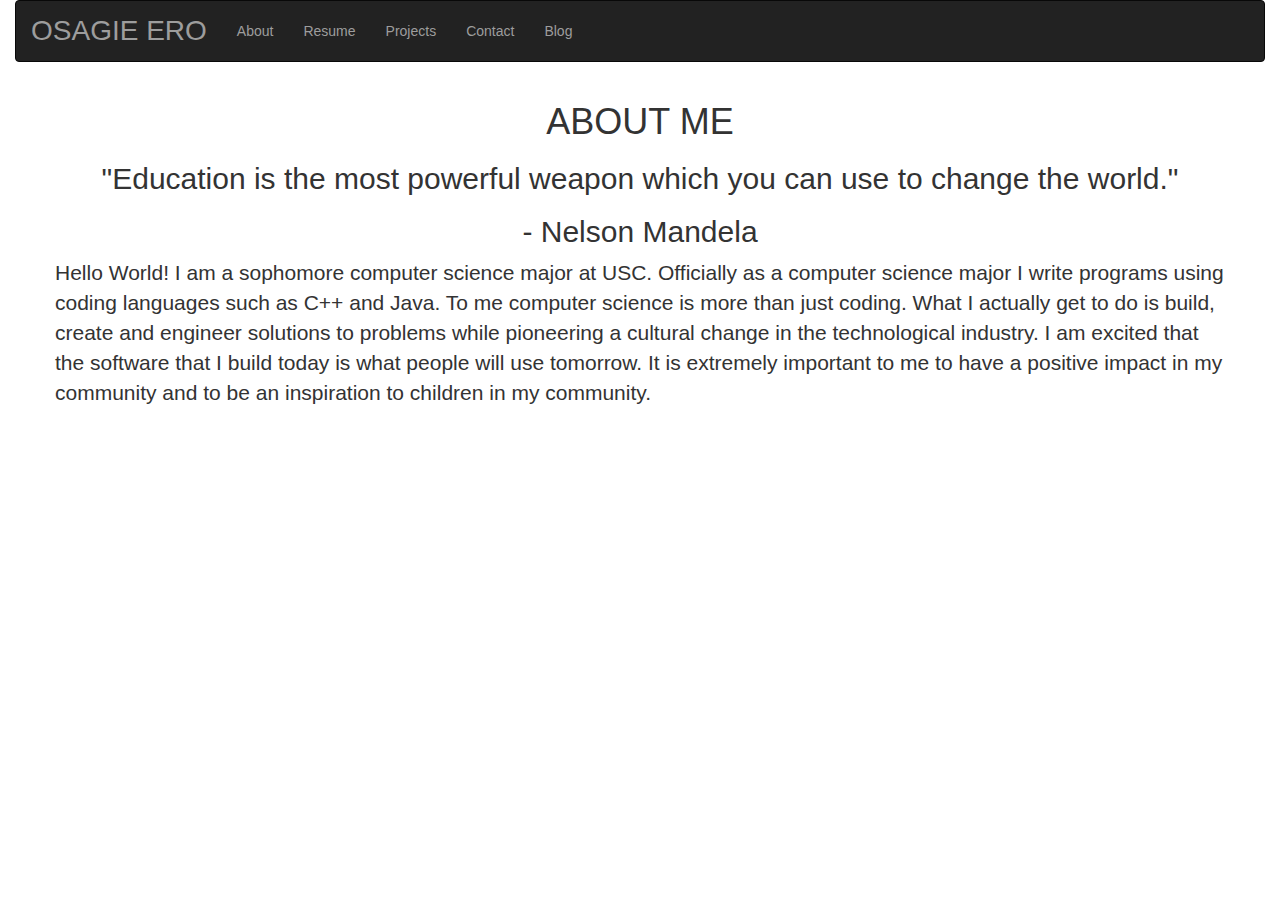
==== root/index.html @ d1dd5d27 "Another Step Closer" ====
<!DOCTYPE html>
<html>
<html lang="en-US">
    <head>
        <meta charset="utf-8">
        <meta http-equiv="X-UA-Compatible" content="IE=edge">
        <meta name="viewport" content="width=device-width, initial-scale=1">
        <title>Osagie's Page</title>
        <link rel="stylesheet" href="css/bootstrap.min.css">
        <link rel="stylesheet" href="css/main.css">
        <script src="js/bootstrap.min.js"></script>
        <script src="https://ajax.googleapis.com/ajax/libs/jquery/1.11.3/jquery.min.js"></script>
    </head>

    <body>
        <div class = "container-fluid">
                        <nav class="navbar navbar-inverse" role="navigation">
              <div class="container-fluid">

                <!-- Brand and toggle get grouped for better mobile display -->
                <div class="navbar-header">
                  <button type="button" class="navbar-toggle collapsed" data-toggle="collapse" data-target="#bs-example-navbar-collapse-1" aria-expanded="false">
                    <span class="sr-only">Toggle navigation</span>
                    <span class="icon-bar"></span>
                    <span class="icon-bar"></span>
                    <span class="icon-bar"></span>
                  </button>
                  <a class="navbar-brand text-uppercase myName" href="#">Osagie Ero</a>
                </div>

                <!-- Collect the nav links, forms, and other content for toggling -->
                <div class="collapse navbar-collapse " id="bs-example-navbar-collapse-1">
                  <ul class="nav navbar-nav ">
                    <li ><a href="#">About <span class="sr-only">(current)</span></a></li>
                    <li ><a href="#">Resume<span class="sr-only">(current)</span></a></li>
                    <li><a href="#">Projects</a></li>
                    <li><a href="#">Contact</a></li>
                    <li><a href="#">Blog</a></li>
                  </ul>

                </div><!-- /.navbar-collapse -->
              </div><!-- /.container-fluid -->
            </nav>
        </div><!--End of the parent container-fluid-->

        <div class ="container">
            <div class="row">
                <h1 class ="text-uppercase">About Me</h1>
                <h2> "Education is the most powerful weapon which you can use to change the world."</h2>
                <h2>- Nelson Mandela</h2>

                <p>
                    Hello World! I am a sophomore computer science major at USC. Officially as a computer science major I write programs using coding languages such as C++ and Java. To me computer science is more than just coding. What I actually get to do is build, create and engineer solutions to problems while pioneering a cultural change in the technological industry. I am excited that the software that I build today is what people will use tomorrow. It is extremely important to me to have a positive impact in my community and to be an inspiration to children in my community.
                </p>
            </div>
        </div>

    </body>
</html>
---- root/css/main.css ----
* {
    -webkit-box-sizing: border-box;
    -moz-box-sizing: border-box;
    -ms-box-sizing: border-box;
    box-sizing: border-box;
}

.navbar-nav li a {
    line-height: 60px;
    height: 60px;
    padding-top: 0;
}

.myName {
    line-height: 60px;
    padding-top: 0;
    /*use em instead of px because it allows zoom to work on browsers*/
    font-size: 2em;
    font-color: white;
}

h1{
    text-align: center;
}

h2{
    text-align: center;
}

p{
    /*text-align: center; */
    font-size: 1.5em;
}
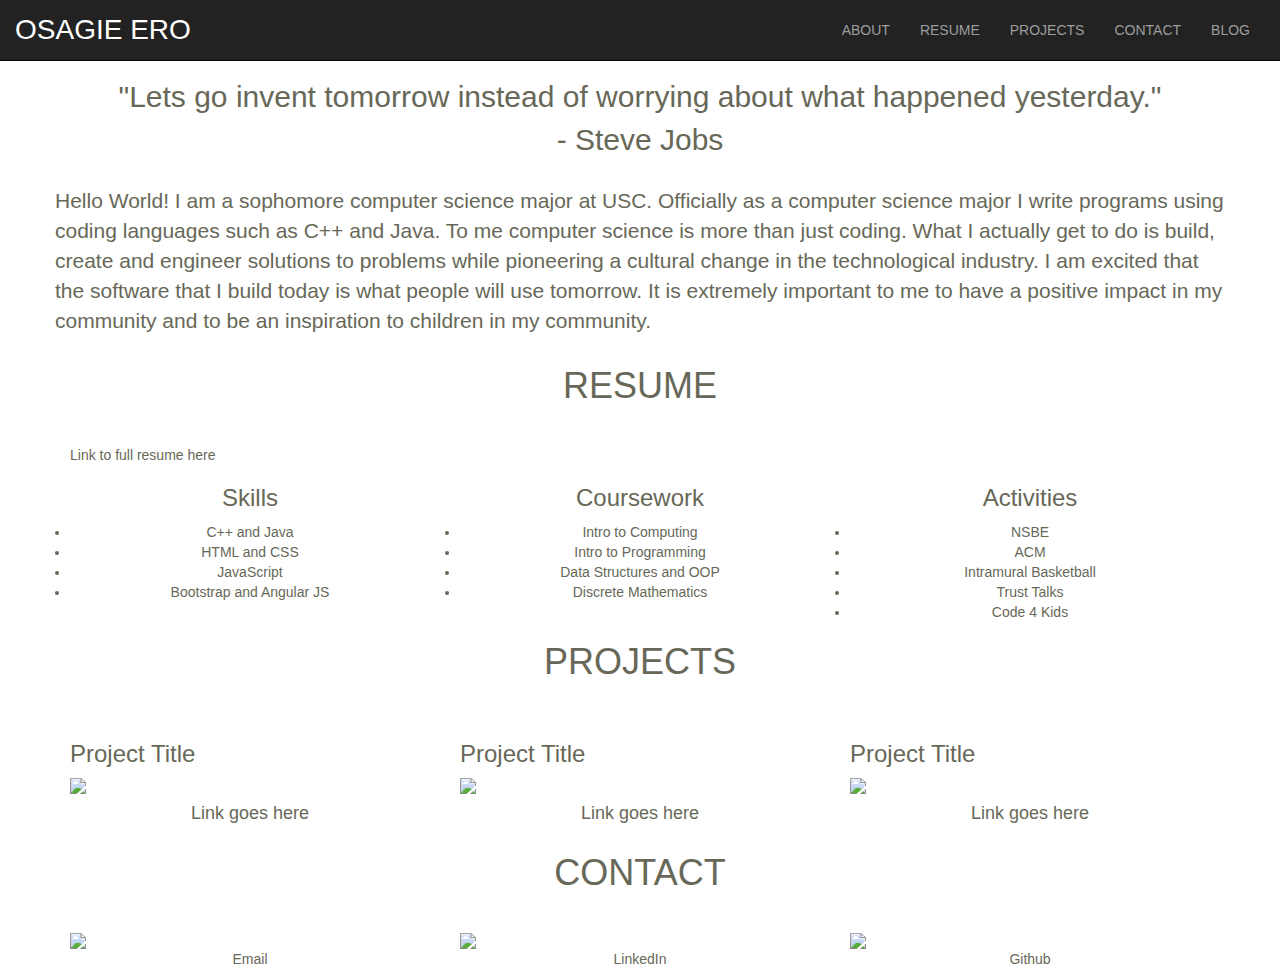
==== commit 8a195995: "Framework of Website Almost Done" ====
--- a/root/index.html
+++ b/root/index.html
@@ -14,7 +14,7 @@
 
     <body>
         <div class = "container-fluid">
-                        <nav class="navbar navbar-inverse" role="navigation">
+                        <nav class="navbar navbar-inverse navbar-fixed-top" role="navigation">
               <div class="container-fluid">
 
                 <!-- Brand and toggle get grouped for better mobile display -->
@@ -30,12 +30,12 @@
 
                 <!-- Collect the nav links, forms, and other content for toggling -->
                 <div class="collapse navbar-collapse " id="bs-example-navbar-collapse-1">
-                  <ul class="nav navbar-nav ">
-                    <li ><a href="#">About <span class="sr-only">(current)</span></a></li>
-                    <li ><a href="#">Resume<span class="sr-only">(current)</span></a></li>
-                    <li><a href="#">Projects</a></li>
-                    <li><a href="#">Contact</a></li>
-                    <li><a href="#">Blog</a></li>
+                  <ul class="nav navbar-nav pull-right">
+                    <li ><a href="#">ABOUT <span class="sr-only">(current)</span></a></li>
+                    <li ><a href="#">RESUME<span class="sr-only">(current)</span></a></li>
+                    <li><a href="#">PROJECTS</a></li>
+                    <li><a href="#">CONTACT</a></li>
+                    <li><a href="#">BLOG</a></li>
                   </ul>
 
                 </div><!-- /.navbar-collapse -->
@@ -43,17 +43,111 @@
             </nav>
         </div><!--End of the parent container-fluid-->
 
+    <div class ="container-fluid background">
         <div class ="container">
-            <div class="row">
+            <div class="row" id = "begin">
                 <h1 class ="text-uppercase">About Me</h1>
-                <h2> "Education is the most powerful weapon which you can use to change the world."</h2>
-                <h2>- Nelson Mandela</h2>
+                <h2 > "Lets go invent tomorrow instead of worrying about what happened yesterday."</h2>
+                <h2 id="nelson">- Steve Jobs</h2>
 
                 <p>
-                    Hello World! I am a sophomore computer science major at USC. Officially as a computer science major I write programs using coding languages such as C++ and Java. To me computer science is more than just coding. What I actually get to do is build, create and engineer solutions to problems while pioneering a cultural change in the technological industry. I am excited that the software that I build today is what people will use tomorrow. It is extremely important to me to have a positive impact in my community and to be an inspiration to children in my community.
+                    <span>Hello World!</span> I am a sophomore computer science major at USC. Officially as a computer science major I write programs using coding languages such as C++ and Java. To me computer science is more than just coding. What I actually get to do is build, create and engineer solutions to problems while pioneering a cultural change in the technological industry. I am excited that the software that I build today is what people will use tomorrow. It is extremely important to me to have a positive impact in my community and to be an inspiration to children in my community.
                 </p>
             </div>
         </div>
+    </div>
+
+    <div class="containter-fluid background1">
+        <div class="container">
+            <h1 class="text-uppercase websiteTitle">Resume</h1>
+            <div class = "row">
+                <div class = "col-md-12">
+                    Link to full resume here
+                </div>
+            </div>
+            <div class ="row">
+                <div class="col-md-4">
+                    <h3 class ="text-center">Skills</h3>
+                    <u1 class = "text-center">
+                        <li>C++ and Java</li>
+                        <li>HTML and CSS</li>
+                        <li>JavaScript</li>
+                        <li>Bootstrap and Angular JS</li>
+                    </u1>
+
+                </div>
+                <div class="col-md-4">
+                    <h3 class ="text-center">Coursework</h3>
+                     <u1 class = "text-center">
+                        <li>Intro to Computing</li>
+                        <li>Intro to Programming</li>
+                        <li>Data Structures and OOP </li>
+                        <li>Discrete Mathematics</li>
+                    </u1>
+                </div>
+                <div class="col-md-4">
+                    <h3 class ="text-center">Activities</h3>
+                    <u1 class = "text-center">
+                        <li>NSBE </li>
+                        <li>ACM</li>
+                        <li>Intramural Basketball</li>
+                        <li>Trust Talks</li>
+                        <li>Code 4 Kids</li>
+                    </u1>
+                </div>
+            </div>
+
+        </div>
+
+    </div>
+
+
+    <div class ="container-fluid background2">
+        <div class = "container">
+            <h1 class="text-uppercase websiteTitle">Projects</h1>
+            <div class="row" id = "projectPictures">
+
+                <div class="col-md-4 dividers">
+                    <h3>Project Title</h3>
+                    <img class="img-responsive" src="http://placehold.it/350x200">
+                    <h4 class = "text-center">Link goes here</h4>
+                </div>
+
+                <div class="col-md-4 dividers">
+                    <h3>Project Title</h3>
+                    <img class="img-responsive" src="http://placehold.it/350x200">
+                <h4 class = "text-center">Link goes here</h4>
+                </div>
+
+                <div class="col-md-4 dividers">
+                    <h3>Project Title</h3>
+                    <img class="img-responsive" src="http://placehold.it/350x200">
+                    <h4 class = "text-center">Link goes here</h4>
+                </div>
+        </div>
+    </div>
+</div>
+
+
+    <div class ="container-fluid background1">
+        <div class="container">
+            <h1 class="text-uppercase websiteTitle">Contact</h1>
+            <div class="row projectPictures text-center">
+                <div class="col-md-4">
+                    <img class="img-responsive" src="images/mail.png">
+                    Email
+                </div>
+                <div class="col-md-4">
+                    <img class="img-responsive" src="images/LinkedIn.png">
+                    LinkedIn
+                </div>
+                <div class="col-md-4">
+                    <img class="img-responsive" src="images/Github.png">
+                    Github
+                </div>
+            </div>
+        </div>
+    </div>
 
     </body>
 </html>--- a/root/css/main.css
+++ b/root/css/main.css
@@ -3,6 +3,12 @@
     -moz-box-sizing: border-box;
     -ms-box-sizing: border-box;
     box-sizing: border-box;
+}
+
+body {
+    font-family: 'Lato', sans-serif;
+    color: #676858;
+    font-weight: 300;
 }
 
 .navbar-nav li a {
@@ -16,19 +22,42 @@
     padding-top: 0;
     /*use em instead of px because it allows zoom to work on browsers*/
     font-size: 2em;
-    font-color: white;
+    color: white;
 }
 
 h1{
     text-align: center;
+
 }
 
 h2{
     text-align: center;
 }
 
+#nelson{
+    margin-top: 0px;
+    margin-bottom: 30px;
+}
+
+.websiteTitle{
+    margin-bottom: 40px;
+}
+
+#projectPictures{
+    margin bottom: 20px;
+}
+
+/*.background{
+    background-color: gray;
+}*/
+
+#begin{
+    /*background-color: #606060;*/
+
+}
 p{
     /*text-align: center; */
     font-size: 1.5em;
+    font-color:white;
 }
 
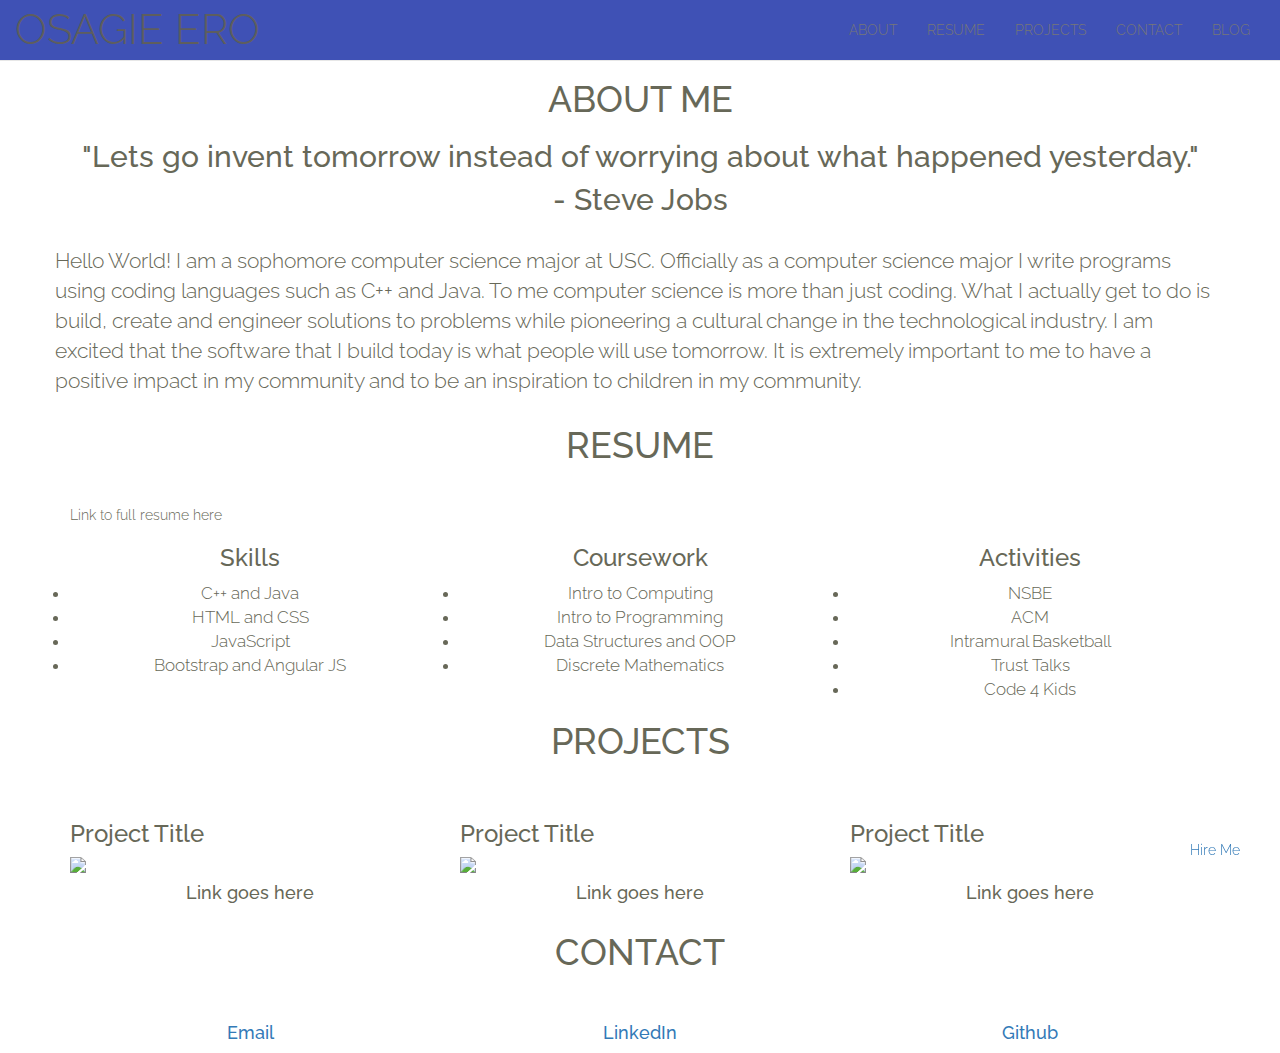
==== commit 934a3bf9: "So I won't mess up" ====
--- a/root/index.html
+++ b/root/index.html
@@ -7,14 +7,29 @@
         <meta name="viewport" content="width=device-width, initial-scale=1">
         <title>Osagie's Page</title>
         <link rel="stylesheet" href="css/bootstrap.min.css">
+        <link rel="stylesheet" href="https://fonts.googleapis.com/icon?family=Material+Icons">
+        <link rel="stylesheet" href="https://code.getmdl.io/1.1.3/material.indigo-pink.min.css">
         <link rel="stylesheet" href="css/main.css">
-        <script src="js/bootstrap.min.js"></script>
-        <script src="https://ajax.googleapis.com/ajax/libs/jquery/1.11.3/jquery.min.js"></script>
+        <link href='https://fonts.googleapis.com/css?family=Raleway' rel='stylesheet' type='text/css'>
+        <script src="https://use.fontawesome.com/d5f3a92682.js"></script>
+
+        <!-- Code for fixed hire me button -->
+        <style>
+        #view-source {
+          position: fixed;
+          display: block;
+          right: 0;
+          bottom: 0;
+          margin-right: 40px;
+          margin-bottom: 40px;
+          z-index: 900;
+        }
+    </style>
     </head>
 
     <body>
-        <div class = "container-fluid">
-                        <nav class="navbar navbar-inverse navbar-fixed-top" role="navigation">
+        <div class = "container-fluid navbarPadding">
+                        <nav class="navbar navbar-default navbar-fixed-top" role="navigation">
               <div class="container-fluid">
 
                 <!-- Brand and toggle get grouped for better mobile display -->
@@ -29,10 +44,10 @@
                 </div>
 
                 <!-- Collect the nav links, forms, and other content for toggling -->
-                <div class="collapse navbar-collapse " id="bs-example-navbar-collapse-1">
+                <div class="collapse navbar-collapse navbarColor" id="bs-example-navbar-collapse-1">
                   <ul class="nav navbar-nav pull-right">
-                    <li ><a href="#">ABOUT <span class="sr-only">(current)</span></a></li>
-                    <li ><a href="#">RESUME<span class="sr-only">(current)</span></a></li>
+                    <li ><a href="#" class="navbarColor">ABOUT <span class="sr-only">(current)</span></a></li>
+                    <li ><a href="#">RESUME</a></li>
                     <li><a href="#">PROJECTS</a></li>
                     <li><a href="#">CONTACT</a></li>
                     <li><a href="#">BLOG</a></li>
@@ -65,10 +80,13 @@
                     Link to full resume here
                 </div>
             </div>
-            <div class ="row">
-                <div class="col-md-4">
+            <div class ="row text-center">
+                <div class="col-md-4">
+                    <div class="row fontIcon">
+                        <i class="fa fa-code fontIcon" aria-hidden="true"></i>
+                    </div>
                     <h3 class ="text-center">Skills</h3>
-                    <u1 class = "text-center">
+                    <u1 class = "text-center list">
                         <li>C++ and Java</li>
                         <li>HTML and CSS</li>
                         <li>JavaScript</li>
@@ -77,8 +95,11 @@
 
                 </div>
                 <div class="col-md-4">
+                <div class = "row fontIcon">
+                    <i class="fa fa-book fontIcon" aria-hidden="true"></i>
+                </div>
                     <h3 class ="text-center">Coursework</h3>
-                     <u1 class = "text-center">
+                     <u1 class = "text-center list">
                         <li>Intro to Computing</li>
                         <li>Intro to Programming</li>
                         <li>Data Structures and OOP </li>
@@ -86,8 +107,11 @@
                     </u1>
                 </div>
                 <div class="col-md-4">
+                    <div class = "row fontIcon">
+                    <i class="fa fa-dribbble " aria-hidden="true"></i>
+                </div>
                     <h3 class ="text-center">Activities</h3>
-                    <u1 class = "text-center">
+                    <u1 class = "text-center list">
                         <li>NSBE </li>
                         <li>ACM</li>
                         <li>Intramural Basketball</li>
@@ -109,23 +133,83 @@
 
                 <div class="col-md-4 dividers">
                     <h3>Project Title</h3>
-                    <img class="img-responsive" src="http://placehold.it/350x200">
+                    <img class="img-responsive" src="http://placehold.it/350x200" data-toggle="modal" data-target="#project1">
                     <h4 class = "text-center">Link goes here</h4>
                 </div>
 
                 <div class="col-md-4 dividers">
                     <h3>Project Title</h3>
-                    <img class="img-responsive" src="http://placehold.it/350x200">
+                    <img class="img-responsive" src="http://placehold.it/350x200" data-toggle="modal" data-target="#project2">
                 <h4 class = "text-center">Link goes here</h4>
                 </div>
 
                 <div class="col-md-4 dividers">
                     <h3>Project Title</h3>
-                    <img class="img-responsive" src="http://placehold.it/350x200">
+                    <img class="img-responsive" src="http://placehold.it/350x200" data-toggle="modal" data-target="#project3">
                     <h4 class = "text-center">Link goes here</h4>
                 </div>
-        </div>
-    </div>
+
+        <!-- Modal -->
+    <div class="modal fade" id="project1" tabindex="-1" role="dialog" aria-labelledby="myModalLabel" aria-hidden="true">
+      <div class="modal-dialog">
+        <div class="modal-content">
+          <div class="modal-header">
+            <h4 class="modal-title" id="myModalLabel">Favorite App Page</h4>
+          </div>
+          <div class="modal-body">
+            <img class="img-responsive" src="images/Github.png">
+            This was my first project in this class. I learned a lot about HTML and CSS.
+          </div>
+          <div class="modal-footer">
+            <button type="button" class="btn btn-default" data-dismiss="modal">Close</button>
+          </div>
+        </div>
+      </div>
+    </div>
+    </div>
+
+    <!-- Modal -->
+    <div class="modal fade" id="project2" tabindex="-1" role="dialog" aria-labelledby="myModalLabel" aria-hidden="true">
+      <div class="modal-dialog">
+        <div class="modal-content">
+          <div class="modal-header">
+            <h4 class="modal-title" id="myModalLabel">Favorite App Page</h4>
+          </div>
+          <div class="modal-body">
+            <img class="img-responsive" src="images/Github.png">
+            This was my first project in this class. I learned a lot about HTML and CSS. This is a summary of project 2.
+          </div>
+          <div class="modal-footer">
+            <button type="button" class="btn btn-default" data-dismiss="modal">Close</button>
+          </div>
+        </div>
+      </div>
+    </div>
+
+    <!-- Modal -->
+    <div class="modal fade" id="project3" tabindex="-1" role="dialog" aria-labelledby="myModalLabel" aria-hidden="true">
+      <div class="modal-dialog">
+        <div class="modal-content">
+          <div class="modal-header">
+            <h4 class="modal-title" id="myModalLabel">Favorite App Page</h4>
+          </div>
+          <div class="modal-body">
+            <img class="img-responsive" src="images/Github.png">
+            This was my first project in this class. I learned a lot about HTML and CSS. This is a summary of project 3.
+          </div>
+          <div class="modal-footer">
+            <button type="button" class="btn btn-default" data-dismiss="modal">Close</button>
+          </div>
+        </div>
+      </div>
+    </div>
+
+
+
+        </div>
+
+
+
 </div>
 
 
@@ -134,20 +218,51 @@
             <h1 class="text-uppercase websiteTitle">Contact</h1>
             <div class="row projectPictures text-center">
                 <div class="col-md-4">
-                    <img class="img-responsive" src="images/mail.png">
-                    Email
-                </div>
-                <div class="col-md-4">
-                    <img class="img-responsive" src="images/LinkedIn.png">
-                    LinkedIn
-                </div>
-                <div class="col-md-4">
-                    <img class="img-responsive" src="images/Github.png">
-                    Github
-                </div>
-            </div>
-        </div>
-    </div>
+                    <a href="mailto:oero@usc.edu">
+                    <i class="fa fa-envelope-o fa-5x" aria-hidden="true"></i>
+                    </a>
+                    <h4><a href="mailto:oero@usc.edu">Email</a></h4>
+                </div>
+                <div class="col-md-4">
+                    <a href ="https://www.linkedin.com/in/osagieero">
+                     <i class="fa fa-linkedin fa-5x" aria-hidden="true"></i>
+                    </a>
+                    <h4><a href="https://www.linkedin.com/in/osagieero">LinkedIn</a></h4>
+
+                </div>
+                <div class="col-md-4">
+                    <a href="https://github.com/osagero1996">
+                        <i class="fa fa-github-square fa-5x" aria-hidden="true"></i>
+                    </a>
+
+                    <h4><a href="https://github.com/osagero1996">Github</a></h4>
+                </div>
+            </div>
+        </div>
+    </div>
+
+<!-- Modal -->
+    <div class="modal fade" id="hireMe" tabindex="-1" role="dialog" aria-labelledby="myModalLabel" aria-hidden="true">
+      <div class="modal-dialog">
+        <div class="modal-content">
+          <div class="modal-header">
+            <h4 class="modal-title" id="myModalLabel">Favorite App Page</h4>
+          </div>
+          <div class="modal-body">
+            <img class="img-responsive" src="images/Github.png">
+            This was my first project in this class. I learned a lot about HTML and CSS.
+          </div>
+          <div class="modal-footer">
+            <button type="button" class="btn btn-default" data-dismiss="modal">Close</button>
+          </div>
+        </div>
+      </div>
+    </div>
+
+    <a target="_blank" id="view-source" class="mdl-button mdl-js-button mdl-button--raised mdl-js-ripple-effect mdl-color--accent mdl-color-text--accent-contrast" data-toggle="modal" data-target="#hireMe">Hire Me</a>
+    <script src="https://ajax.googleapis.com/ajax/libs/jquery/1.11.3/jquery.min.js"></script>
+    <script src="js/bootstrap.min.js"></script>
+    <script defer src="https://code.getmdl.io/1.1.3/material.min.js"></script>
 
     </body>
 </html>--- a/root/css/main.css
+++ b/root/css/main.css
@@ -6,7 +6,8 @@
 }
 
 body {
-    font-family: 'Lato', sans-serif;
+    font-family: 'Raleway', sans-serif;
+    /*font-family: 'Lato', sans-serif;*/
     color: #676858;
     font-weight: 300;
 }
@@ -21,7 +22,7 @@
     line-height: 60px;
     padding-top: 0;
     /*use em instead of px because it allows zoom to work on browsers*/
-    font-size: 2em;
+    font-size: 3em;
     color: white;
 }
 
@@ -39,6 +40,10 @@
     margin-bottom: 30px;
 }
 
+.navbarPadding{
+    margin-bottom:60px;
+}
+
 .websiteTitle{
     margin-bottom: 40px;
 }
@@ -51,13 +56,54 @@
     background-color: gray;
 }*/
 
-#begin{
-    /*background-color: #606060;*/
+img.center {
+  display: block;
+  margin-left: auto;
+  margin-right: auto;
+}
 
-}
 p{
     /*text-align: center; */
     font-size: 1.5em;
     font-color:white;
 }
 
+.list
+{
+    font-size: 1.2em;
+}
+
+.navbar-default {
+  background-color: #3F51B5;
+  background-image: none;
+  background-repeat: no-repeat;
+  font-color:white;
+ }
+
+
+.fontIcon{
+    font-size: 100px;
+    color: #FF4081;
+}
+
+.resumeTitle{
+    font-size: 2em;
+}
+
+/*.navbar-default {
+    background-color:#3F51B5;
+    color:#FFFFFF;
+    border-color: #E7E7E7;
+}*/
+
+/* Palette generated by Material Palette - materialpalette.com/indigo/pink */
+/*
+.dark-primary-color    { background: #303F9F; }
+.default-primary-color { background: #3F51B5; }
+.light-primary-color   { background: #C5CAE9; }
+.text-primary-color    { color: #FFFFFF; }
+.accent-color          { background: #FF4081; }
+.primary-text-color    { color: #212121; }
+.secondary-text-color  { color: #727272; }
+.divider-color         { border-color: #B6B6B6; }
+*/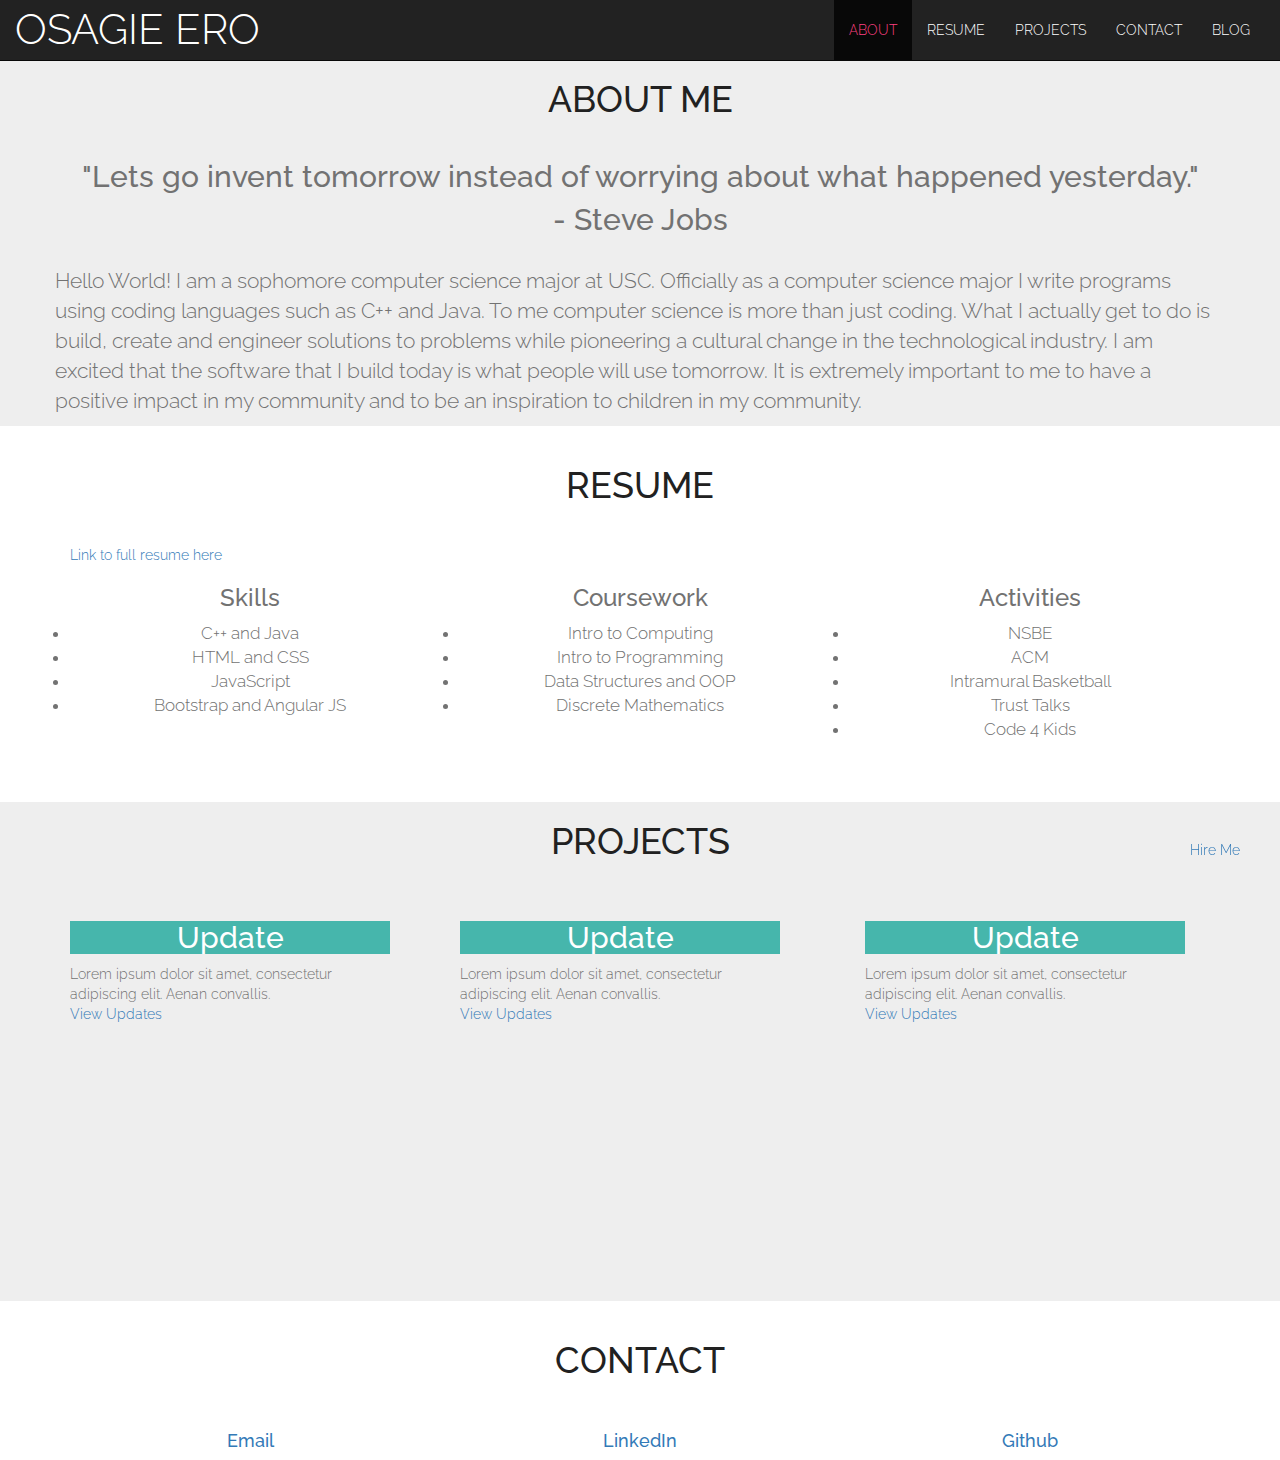
==== commit b2e8af9c: "Functionality Almost Done" ====
--- a/root/index.html
+++ b/root/index.html
@@ -27,9 +27,9 @@
     </style>
     </head>
 
-    <body>
+    <body data-spy="scroll" data-target=".navbar" data-offset="50">
         <div class = "container-fluid navbarPadding">
-                        <nav class="navbar navbar-default navbar-fixed-top" role="navigation">
+                        <nav class="navbar navbar-inverse navbar-fixed-top" role="navigation">
               <div class="container-fluid">
 
                 <!-- Brand and toggle get grouped for better mobile display -->
@@ -46,10 +46,10 @@
                 <!-- Collect the nav links, forms, and other content for toggling -->
                 <div class="collapse navbar-collapse navbarColor" id="bs-example-navbar-collapse-1">
                   <ul class="nav navbar-nav pull-right">
-                    <li ><a href="#" class="navbarColor">ABOUT <span class="sr-only">(current)</span></a></li>
-                    <li ><a href="#">RESUME</a></li>
-                    <li><a href="#">PROJECTS</a></li>
-                    <li><a href="#">CONTACT</a></li>
+                    <li ><a href="#about" class="navbarColor">ABOUT <span class="sr-only">(current)</span></a></li>
+                    <li ><a href="#resume">RESUME</a></li>
+                    <li><a href="#project">PROJECTS</a></li>
+                    <li><a href="#contact">CONTACT</a></li>
                     <li><a href="#">BLOG</a></li>
                   </ul>
 
@@ -58,10 +58,14 @@
             </nav>
         </div><!--End of the parent container-fluid-->
 
+
+
     <div class ="container-fluid background">
         <div class ="container">
+            <section>
             <div class="row" id = "begin">
-                <h1 class ="text-uppercase">About Me</h1>
+                <a class ="anchor" id="about"></a>
+                <h1 class ="text-uppercase websiteTitle">About Me</h1>
                 <h2 > "Lets go invent tomorrow instead of worrying about what happened yesterday."</h2>
                 <h2 id="nelson">- Steve Jobs</h2>
 
@@ -69,15 +73,17 @@
                     <span>Hello World!</span> I am a sophomore computer science major at USC. Officially as a computer science major I write programs using coding languages such as C++ and Java. To me computer science is more than just coding. What I actually get to do is build, create and engineer solutions to problems while pioneering a cultural change in the technological industry. I am excited that the software that I build today is what people will use tomorrow. It is extremely important to me to have a positive impact in my community and to be an inspiration to children in my community.
                 </p>
             </div>
-        </div>
-    </div>
-
-    <div class="containter-fluid background1">
-        <div class="container">
-            <h1 class="text-uppercase websiteTitle">Resume</h1>
+            </section>
+        </div>
+    </div>
+
+    <div class="containter-fluid background1"  >
+        <div class="container space" >
+            <a class="anchor" id ="resume"></a>
+            <h1 class="text-uppercase websiteTitle target" >Resume</h1>
             <div class = "row">
                 <div class = "col-md-12">
-                    Link to full resume here
+                     <a href= "Resume.pdf" target="_blank">Link to full resume here </a>
                 </div>
             </div>
             <div class ="row text-center">
@@ -126,28 +132,78 @@
     </div>
 
 
-    <div class ="container-fluid background2">
-        <div class = "container">
+    <div class ="container-fluid background" >
+        <div class = "container space">
+            <a class="anchor" id ="project"></a>
             <h1 class="text-uppercase websiteTitle">Projects</h1>
             <div class="row" id = "projectPictures">
 
                 <div class="col-md-4 dividers">
-                    <h3>Project Title</h3>
-                    <img class="img-responsive" src="http://placehold.it/350x200" data-toggle="modal" data-target="#project1">
-                    <h4 class = "text-center">Link goes here</h4>
-                </div>
+
+                    <!-- Code for the Square card -->
+                <style>
+                .demo-card-square.mdl-card {
+                  width: 320px;
+                  height: 320px;
+                }
+                .demo-card-square > .mdl-card__title {
+                  color: #fff;
+                  background:
+                    url('../assets/demos/dog.png') bottom right 15% no-repeat #46B6AC;
+                }
+                </style>
+
+                <div class="demo-card-square mdl-card mdl-shadow--2dp">
+                  <div class="mdl-card__title mdl-card--expand">
+                    <h2 class="mdl-card__title-text">Update</h2>
+                  </div>
+                  <div class="mdl-card__supporting-text">
+                    Lorem ipsum dolor sit amet, consectetur adipiscing elit.
+                    Aenan convallis.
+                  </div>
+                  <div class="mdl-card__actions mdl-card--border">
+                    <a class="mdl-button mdl-button--colored mdl-js-button mdl-js-ripple-effect" data-toggle="modal" data-target="#project1">
+                      View Updates
+                    </a>
+                  </div>
+              </div>
+            </div>
 
                 <div class="col-md-4 dividers">
-                    <h3>Project Title</h3>
-                    <img class="img-responsive" src="http://placehold.it/350x200" data-toggle="modal" data-target="#project2">
-                <h4 class = "text-center">Link goes here</h4>
+                    <div class="demo-card-square mdl-card mdl-shadow--2dp">
+                  <div class="mdl-card__title mdl-card--expand">
+                    <h2 class="mdl-card__title-text">Update</h2>
+                  </div>
+                  <div class="mdl-card__supporting-text">
+                    Lorem ipsum dolor sit amet, consectetur adipiscing elit.
+                    Aenan convallis.
+                  </div>
+                  <div class="mdl-card__actions mdl-card--border">
+                    <a class="mdl-button mdl-button--colored mdl-js-button mdl-js-ripple-effect" data-toggle="modal" data-target="#project2">
+                      View Updates
+                    </a>
+                  </div>
+                </div>
                 </div>
 
                 <div class="col-md-4 dividers">
-                    <h3>Project Title</h3>
-                    <img class="img-responsive" src="http://placehold.it/350x200" data-toggle="modal" data-target="#project3">
-                    <h4 class = "text-center">Link goes here</h4>
-                </div>
+                    <div class="col-md-4 dividers">
+                    <div class="demo-card-square mdl-card mdl-shadow--2dp">
+                  <div class="mdl-card__title mdl-card--expand">
+                    <h2 class="mdl-card__title-text">Update</h2>
+                  </div>
+                  <div class="mdl-card__supporting-text">
+                    Lorem ipsum dolor sit amet, consectetur adipiscing elit.
+                    Aenan convallis.
+                  </div>
+                  <div class="mdl-card__actions mdl-card--border">
+                    <a class="mdl-button mdl-button--colored mdl-js-button mdl-js-ripple-effect" data-toggle="modal" data-target="#project2">
+                      View Updates
+                    </a>
+                  </div>
+                </div>
+                </div>
+            </div>
 
         <!-- Modal -->
     <div class="modal fade" id="project1" tabindex="-1" role="dialog" aria-labelledby="myModalLabel" aria-hidden="true">
@@ -215,6 +271,7 @@
 
     <div class ="container-fluid background1">
         <div class="container">
+            <a class ="anchor" id="contact"></a>
             <h1 class="text-uppercase websiteTitle">Contact</h1>
             <div class="row projectPictures text-center">
                 <div class="col-md-4">
@@ -241,7 +298,7 @@
         </div>
     </div>
 
-<!-- Modal -->
+<!-- Modal for Hire Me Button -->
     <div class="modal fade" id="hireMe" tabindex="-1" role="dialog" aria-labelledby="myModalLabel" aria-hidden="true">
       <div class="modal-dialog">
         <div class="modal-content">
@@ -259,6 +316,12 @@
       </div>
     </div>
 
+        <script>
+        //     var offset = $('h1.resume:target').offset();
+        //     var scrollto = offset.top - 60; // minus fixed header height
+        //     $('html, body').animate({scrollTop:scrollto}, 0);
+        // </script>
+
     <a target="_blank" id="view-source" class="mdl-button mdl-js-button mdl-button--raised mdl-js-ripple-effect mdl-color--accent mdl-color-text--accent-contrast" data-toggle="modal" data-target="#hireMe">Hire Me</a>
     <script src="https://ajax.googleapis.com/ajax/libs/jquery/1.11.3/jquery.min.js"></script>
     <script src="js/bootstrap.min.js"></script>
--- a/root/css/main.css
+++ b/root/css/main.css
@@ -8,7 +8,7 @@
 body {
     font-family: 'Raleway', sans-serif;
     /*font-family: 'Lato', sans-serif;*/
-    color: #676858;
+    color: #727272;
     font-weight: 300;
 }
 
@@ -46,20 +46,34 @@
 
 .websiteTitle{
     margin-bottom: 40px;
+    color:#212121;
+    font-family: 'Raleway', sans-serif;
 }
 
 #projectPictures{
     margin bottom: 20px;
 }
 
-/*.background{
-    background-color: gray;
-}*/
+.background{
+    background-color: #EEEEEE;
+    margin-bottom: 20px;
+}
+
+.space{
+    margin-bottom: 60px;
+}
 
 img.center {
   display: block;
   margin-left: auto;
   margin-right: auto;
+}
+
+/*h1{ position:relative; }
+h1 span{ position:absolute; top:-100px;}*/
+
+.navbar-nav>.active>a, .navbar-nav>.active>a:hover, .navbar-nav>.active>a:focus {
+  color:#FF4081 !important;
 }
 
 p{
@@ -73,28 +87,40 @@
     font-size: 1.2em;
 }
 
-.navbar-default {
-  background-color: #3F51B5;
-  background-image: none;
-  background-repeat: no-repeat;
-  font-color:white;
- }
+.navbar .nav > li > a:hover{
+    color:#FF4081 !important ;
+}
 
+
+.navbar .nav > li > a {
+    color: white;
+
+}
+
+.navbar .navbar-header > a {
+    color:white;
+}
 
 .fontIcon{
     font-size: 100px;
-    color: #FF4081;
+    color:#3F51B5 ;
+}
+
+a.anchor {
+    display: block;
+    position: relative;
+    top: -100px;
+    visibility: hidden;
 }
 
 .resumeTitle{
     font-size: 2em;
 }
 
-/*.navbar-default {
+.navbar-default {
     background-color:#3F51B5;
-    color:#FFFFFF;
     border-color: #E7E7E7;
-}*/
+}
 
 /* Palette generated by Material Palette - materialpalette.com/indigo/pink */
 /*
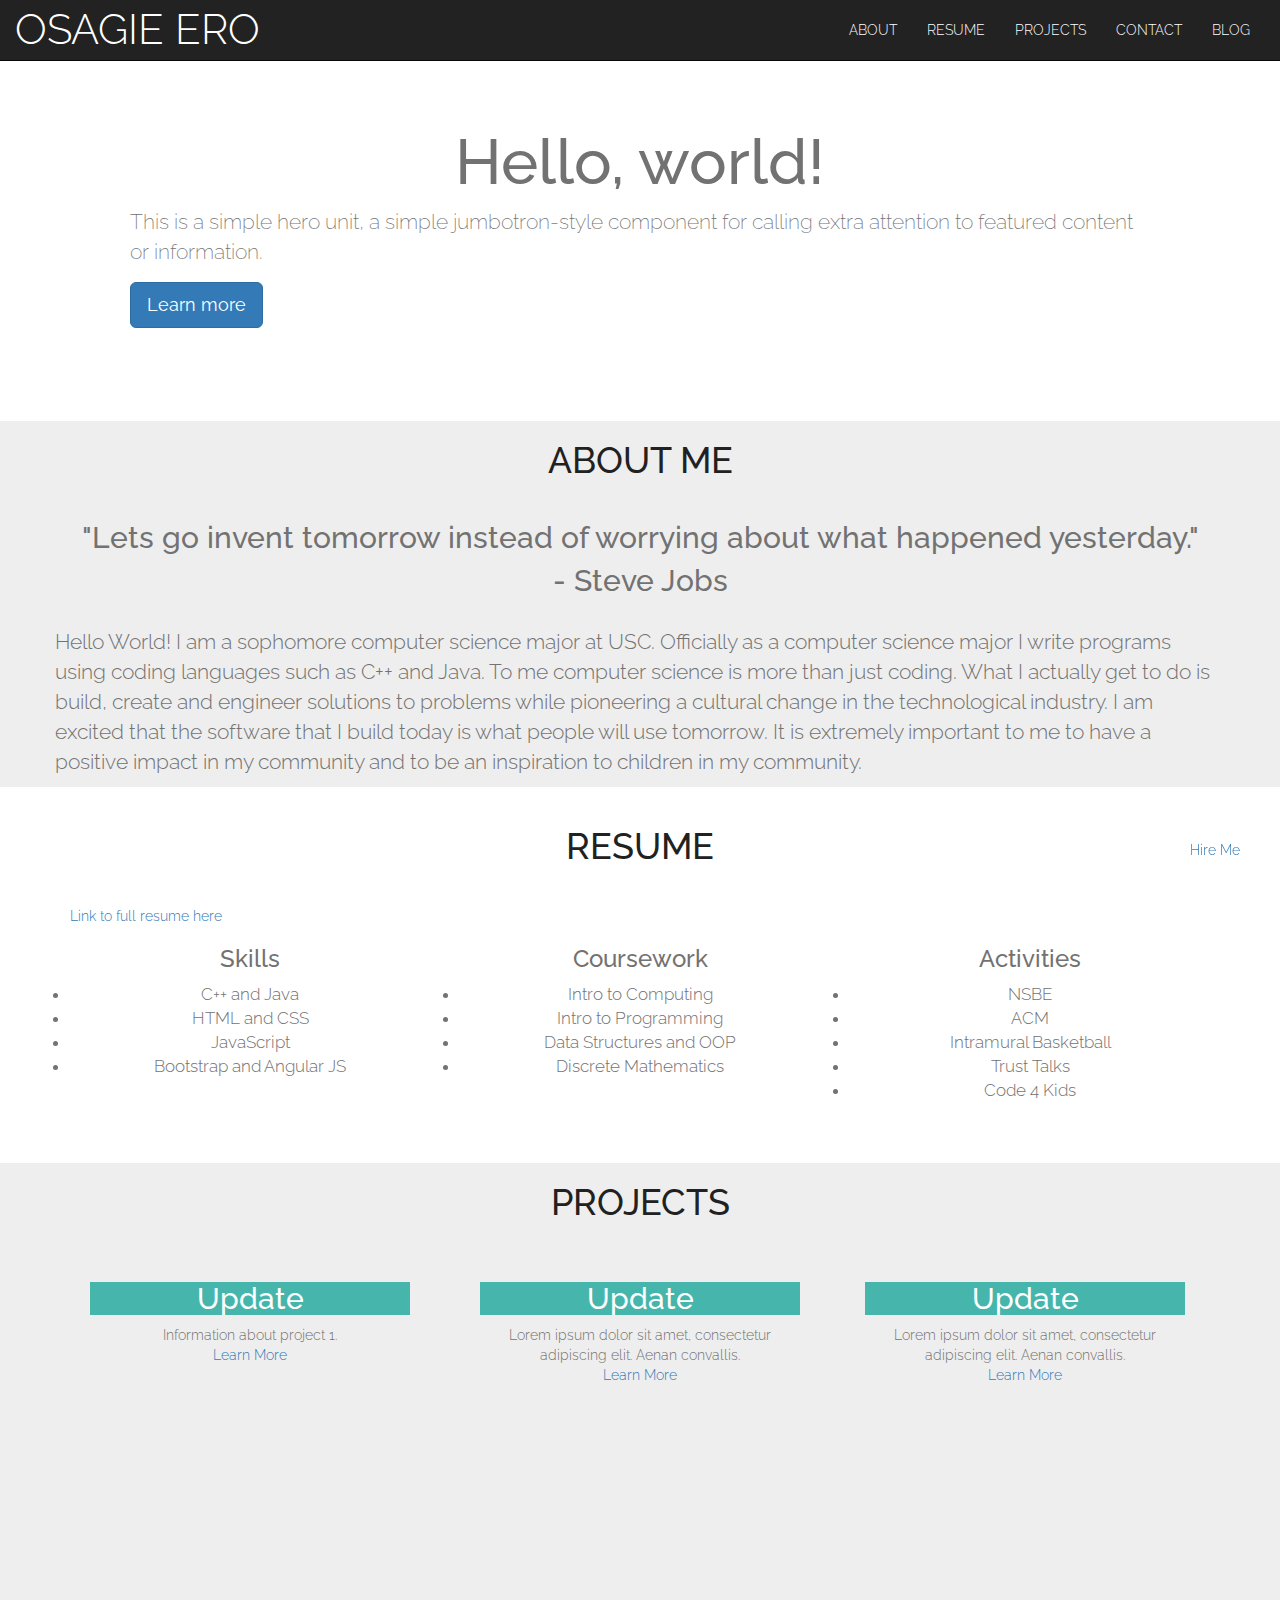
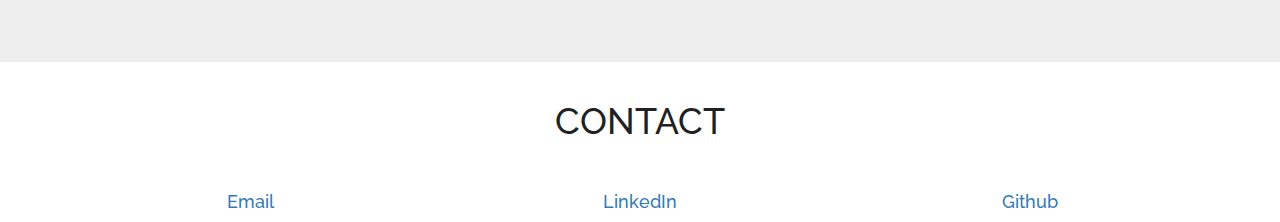
==== commit 55e93dd2: "Almost There" ====
--- a/root/index.html
+++ b/root/index.html
@@ -5,6 +5,7 @@
         <meta charset="utf-8">
         <meta http-equiv="X-UA-Compatible" content="IE=edge">
         <meta name="viewport" content="width=device-width, initial-scale=1">
+        <meta name="description" content="A collection of Osagie's projects and thoughts">
         <title>Osagie's Page</title>
         <link rel="stylesheet" href="css/bootstrap.min.css">
         <link rel="stylesheet" href="https://fonts.googleapis.com/icon?family=Material+Icons">
@@ -24,9 +25,11 @@
           margin-bottom: 40px;
           z-index: 900;
         }
-    </style>
+        </style>
+
     </head>
 
+    <!-- data-spy & data-targer allows the active link to change when scrolling -->
     <body data-spy="scroll" data-target=".navbar" data-offset="50">
         <div class = "container-fluid navbarPadding">
                         <nav class="navbar navbar-inverse navbar-fixed-top" role="navigation">
@@ -58,7 +61,13 @@
             </nav>
         </div><!--End of the parent container-fluid-->
 
-
+  <div class="container">
+<div class="jumbotron jumbotronColor">
+    <h1>Hello, world!</h1>
+        <p>This is a simple hero unit, a simple jumbotron-style component for calling extra attention to featured content or information.</p>
+        <p><a class="btn btn-primary btn-lg" href="#about" role="button">Learn more</a></p>
+  </div>
+</div>
 
     <div class ="container-fluid background">
         <div class ="container">
@@ -79,6 +88,7 @@
 
     <div class="containter-fluid background1"  >
         <div class="container space" >
+            <!-- This acts as an anchor which allows the page to jump to the section clicked -->
             <a class="anchor" id ="resume"></a>
             <h1 class="text-uppercase websiteTitle target" >Resume</h1>
             <div class = "row">
@@ -138,38 +148,56 @@
             <h1 class="text-uppercase websiteTitle">Projects</h1>
             <div class="row" id = "projectPictures">
 
-                <div class="col-md-4 dividers">
+                <div class="col-md-4 dividers" align ="center">
 
                     <!-- Code for the Square card -->
                 <style>
-                .demo-card-square.mdl-card {
-                  width: 320px;
-                  height: 320px;
-                }
-                .demo-card-square > .mdl-card__title {
-                  color: #fff;
-                  background:
-                    url('../assets/demos/dog.png') bottom right 15% no-repeat #46B6AC;
-                }
+                    .demo-card-square.mdl-card {
+                      width: 320px;
+                      height: 320px;
+                    }
+                    .demo-card-square > .mdl-card__title {
+                      color: #fff;
+                      background:
+                        url('../assets/demos/dog.png') bottom right 15% no-repeat #46B6AC;
+
+                    }
                 </style>
 
                 <div class="demo-card-square mdl-card mdl-shadow--2dp">
                   <div class="mdl-card__title mdl-card--expand">
                     <h2 class="mdl-card__title-text">Update</h2>
                   </div>
+                  <div class="mdl-card__supporting-text makeDarker">
+                    Information about project 1.
+                  </div>
+                  <div class="mdl-card__actions mdl-card--border">
+                    <a class="mdl-button mdl-button--colored mdl-js-button mdl-js-ripple-effect" data-toggle="modal" data-target="#project1">
+                      Learn More
+                    </a>
+                  </div>
+              </div>
+            </div>
+
+                <div class="col-md-4 dividers" align = "center">
+                    <div class="demo-card-square mdl-card mdl-shadow--2dp">
+                  <div class="mdl-card__title mdl-card--expand">
+                    <h2 class="mdl-card__title-text">Update</h2>
+                  </div>
                   <div class="mdl-card__supporting-text">
                     Lorem ipsum dolor sit amet, consectetur adipiscing elit.
                     Aenan convallis.
                   </div>
                   <div class="mdl-card__actions mdl-card--border">
-                    <a class="mdl-button mdl-button--colored mdl-js-button mdl-js-ripple-effect" data-toggle="modal" data-target="#project1">
-                      View Updates
-                    </a>
-                  </div>
-              </div>
-            </div>
+                    <a class="mdl-button mdl-button--colored mdl-js-button mdl-js-ripple-effect" data-toggle="modal" data-target="#project2">
+                      Learn More
+                    </a>
+                  </div>
+                </div>
+                </div>
 
                 <div class="col-md-4 dividers">
+                    <div class="col-md-4 dividers" align = "center">
                     <div class="demo-card-square mdl-card mdl-shadow--2dp">
                   <div class="mdl-card__title mdl-card--expand">
                     <h2 class="mdl-card__title-text">Update</h2>
@@ -180,25 +208,7 @@
                   </div>
                   <div class="mdl-card__actions mdl-card--border">
                     <a class="mdl-button mdl-button--colored mdl-js-button mdl-js-ripple-effect" data-toggle="modal" data-target="#project2">
-                      View Updates
-                    </a>
-                  </div>
-                </div>
-                </div>
-
-                <div class="col-md-4 dividers">
-                    <div class="col-md-4 dividers">
-                    <div class="demo-card-square mdl-card mdl-shadow--2dp">
-                  <div class="mdl-card__title mdl-card--expand">
-                    <h2 class="mdl-card__title-text">Update</h2>
-                  </div>
-                  <div class="mdl-card__supporting-text">
-                    Lorem ipsum dolor sit amet, consectetur adipiscing elit.
-                    Aenan convallis.
-                  </div>
-                  <div class="mdl-card__actions mdl-card--border">
-                    <a class="mdl-button mdl-button--colored mdl-js-button mdl-js-ripple-effect" data-toggle="modal" data-target="#project2">
-                      View Updates
+                      Learn More
                     </a>
                   </div>
                 </div>
@@ -316,13 +326,9 @@
       </div>
     </div>
 
-        <script>
-        //     var offset = $('h1.resume:target').offset();
-        //     var scrollto = offset.top - 60; // minus fixed header height
-        //     $('html, body').animate({scrollTop:scrollto}, 0);
-        // </script>
-
-    <a target="_blank" id="view-source" class="mdl-button mdl-js-button mdl-button--raised mdl-js-ripple-effect mdl-color--accent mdl-color-text--accent-contrast" data-toggle="modal" data-target="#hireMe">Hire Me</a>
+
+
+    <a target="_blank" id="view-source" class="mdl-button mdl-js-button mdl-button--raised mdl-js-ripple-effect mdl-color--accent mdl-color-text--accent-contrast" data-toggle="modal" data-target="#hireMe"><i class="fa fa-suitcase" aria-hidden="true"></i>   Hire Me</a>
     <script src="https://ajax.googleapis.com/ajax/libs/jquery/1.11.3/jquery.min.js"></script>
     <script src="js/bootstrap.min.js"></script>
     <script defer src="https://code.getmdl.io/1.1.3/material.min.js"></script>
--- a/root/css/main.css
+++ b/root/css/main.css
@@ -1,3 +1,5 @@
+/*To compensate for firefox and Internet Explorer*/
+
 * {
     -webkit-box-sizing: border-box;
     -moz-box-sizing: border-box;
@@ -5,6 +7,7 @@
     box-sizing: border-box;
 }
 
+/*To set the font body*/
 body {
     font-family: 'Raleway', sans-serif;
     /*font-family: 'Lato', sans-serif;*/
@@ -12,12 +15,14 @@
     font-weight: 300;
 }
 
+/*To increase the navbar size*/
 .navbar-nav li a {
     line-height: 60px;
     height: 60px;
     padding-top: 0;
 }
 
+/*CSS for my name in navbar*/
 .myName {
     line-height: 60px;
     padding-top: 0;
@@ -40,10 +45,12 @@
     margin-bottom: 30px;
 }
 
+/*To increase navbar padding between bottom and first title*/
 .navbarPadding{
     margin-bottom:60px;
 }
 
+/*CSS for section headers*/
 .websiteTitle{
     margin-bottom: 40px;
     color:#212121;
@@ -59,6 +66,10 @@
     margin-bottom: 20px;
 }
 
+.jumbotronColor{
+    background-color: white;
+}
+
 .space{
     margin-bottom: 60px;
 }
@@ -69,8 +80,7 @@
   margin-right: auto;
 }
 
-/*h1{ position:relative; }
-h1 span{ position:absolute; top:-100px;}*/
+
 
 .navbar-nav>.active>a, .navbar-nav>.active>a:hover, .navbar-nav>.active>a:focus {
   color:#FF4081 !important;
@@ -87,16 +97,18 @@
     font-size: 1.2em;
 }
 
+/*Changes the hover color for the navbar to pink*/
 .navbar .nav > li > a:hover{
     color:#FF4081 !important ;
 }
 
-
+/*changes text of navbar to white*/
 .navbar .nav > li > a {
     color: white;
 
 }
 
+/*changes text of header to white*/
 .navbar .navbar-header > a {
     color:white;
 }
@@ -106,6 +118,9 @@
     color:#3F51B5 ;
 }
 
+
+/*Allows the page to jump to a certain section when the link is clicked*/
+/*Prevents the section title from being behind the header*/
 a.anchor {
     display: block;
     position: relative;
@@ -117,10 +132,30 @@
     font-size: 2em;
 }
 
-.navbar-default {
+.makeDarker p{
+    font-family: 'Raleway', sans-serif !important;
+    font-weight: 300 !important;
+
+}
+
+
+
+
+
+
+
+
+
+
+
+
+
+
+
+/*.navbar-default {
     background-color:#3F51B5;
     border-color: #E7E7E7;
-}
+}*/
 
 /* Palette generated by Material Palette - materialpalette.com/indigo/pink */
 /*
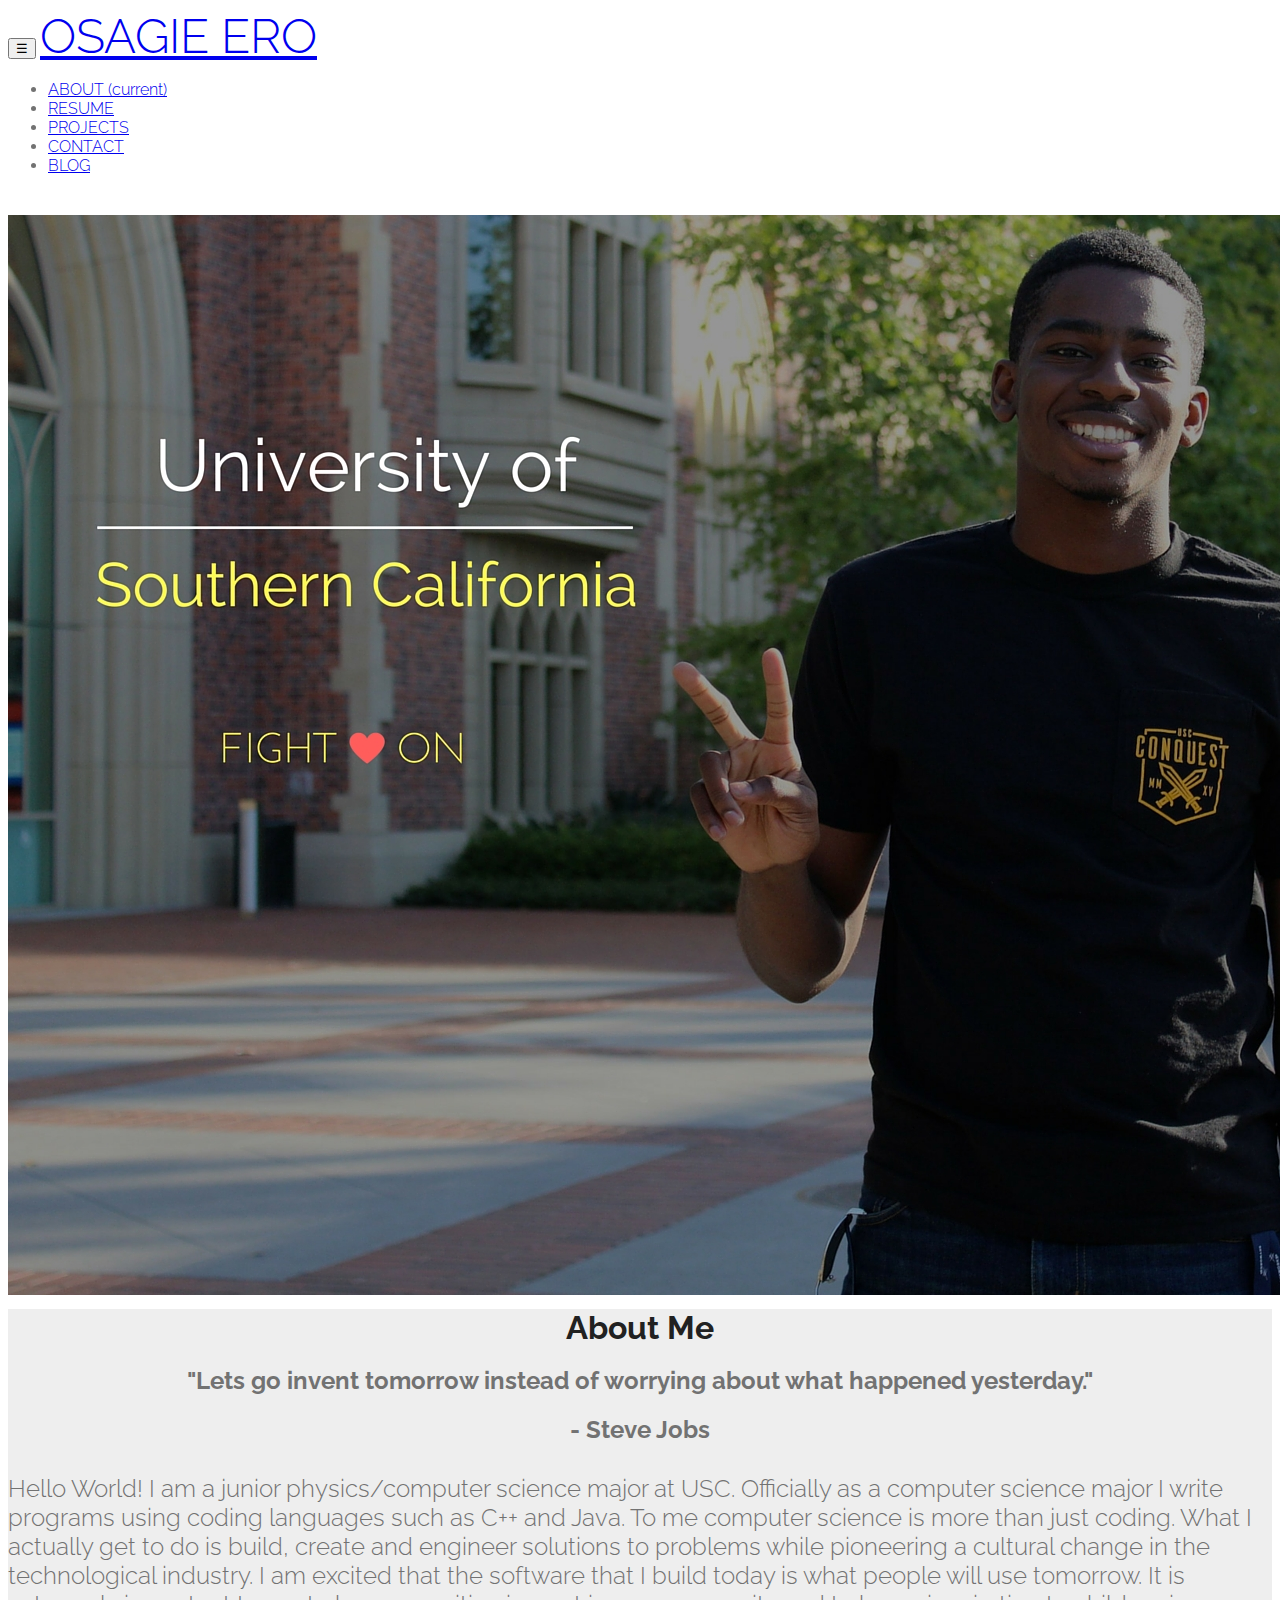
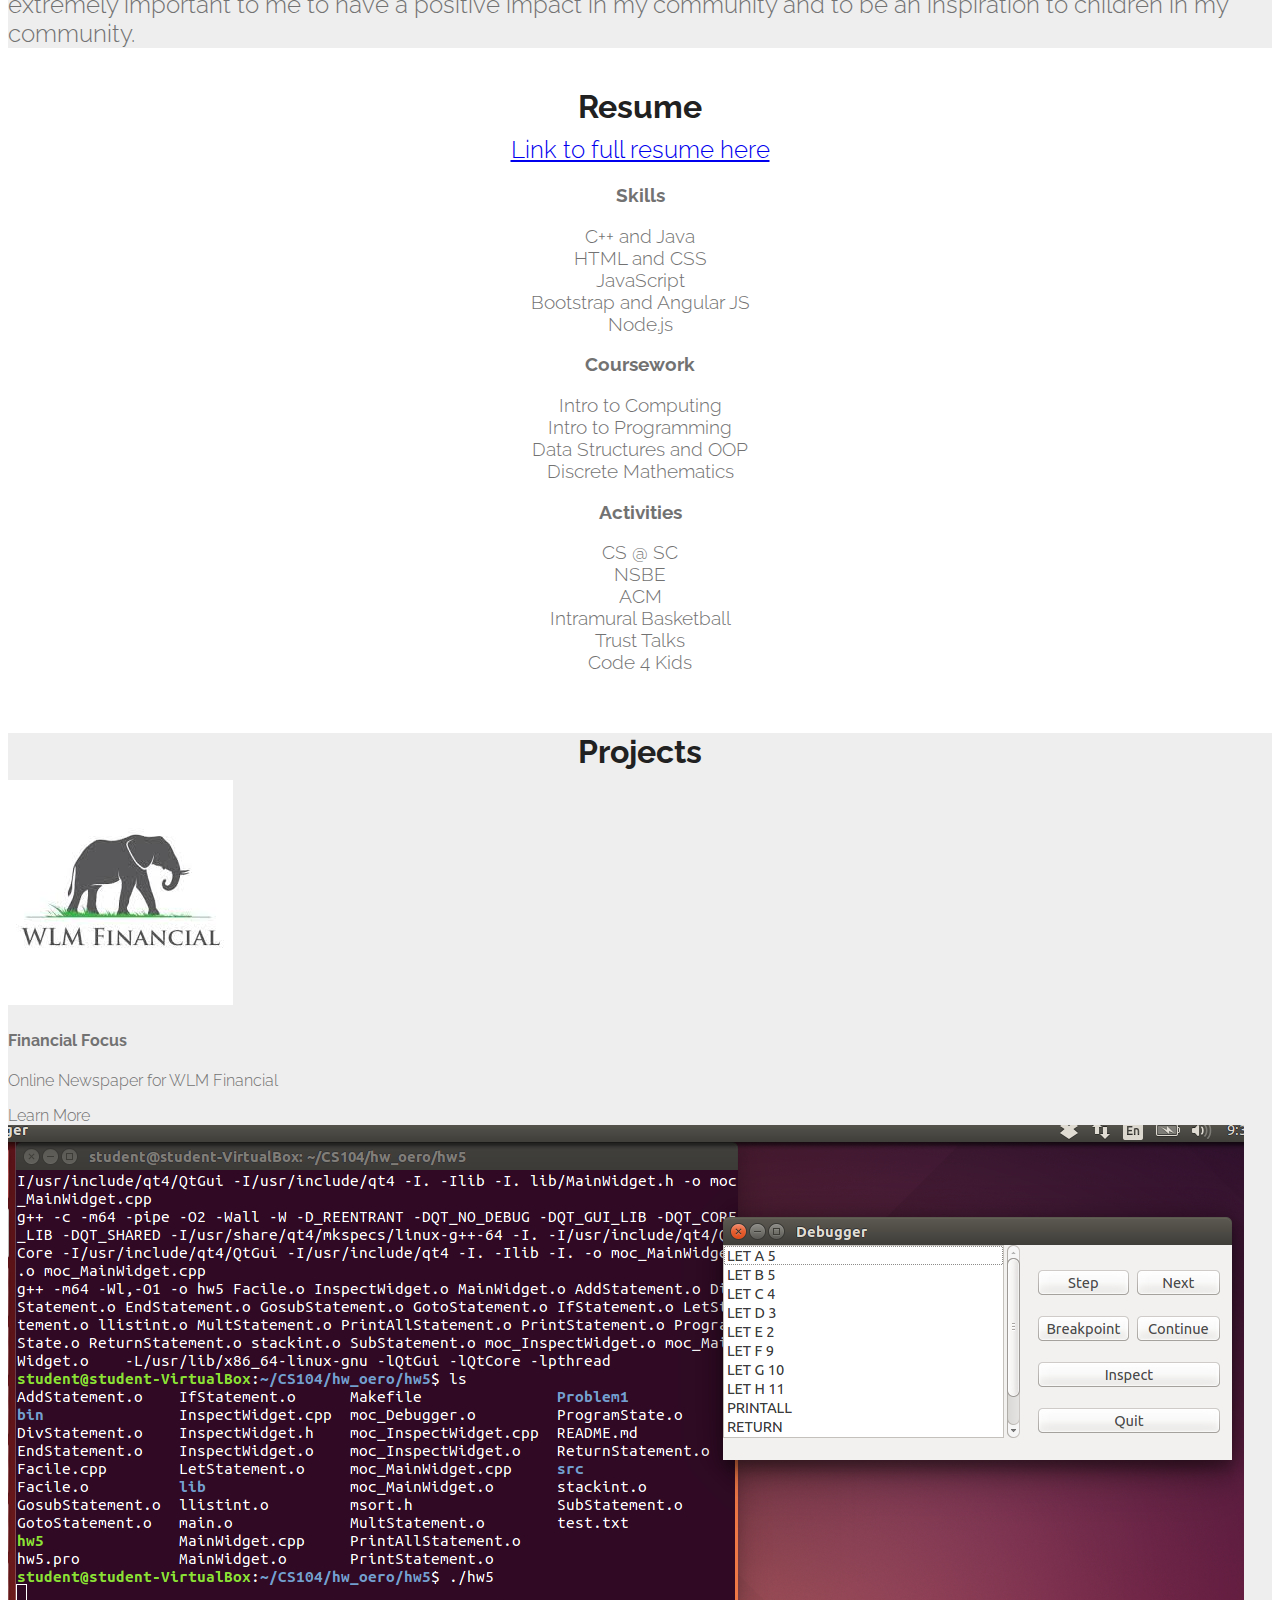
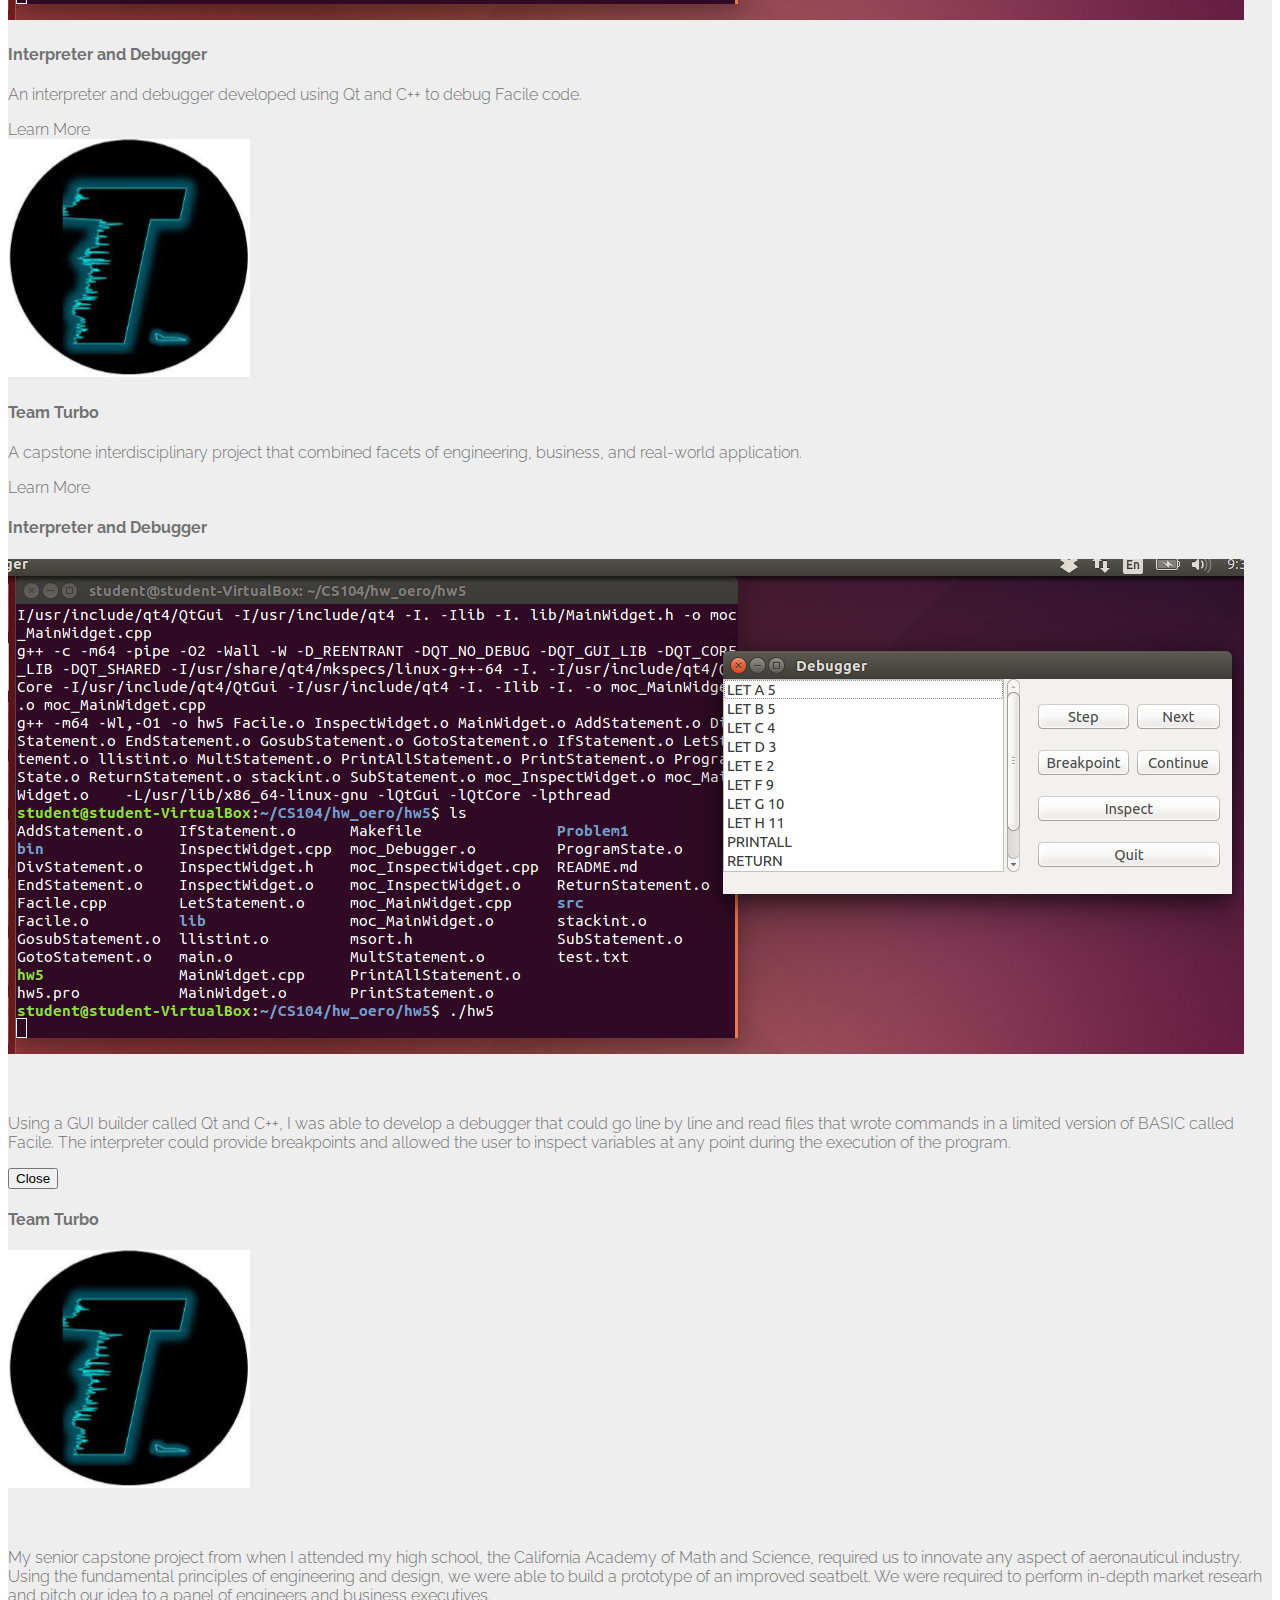
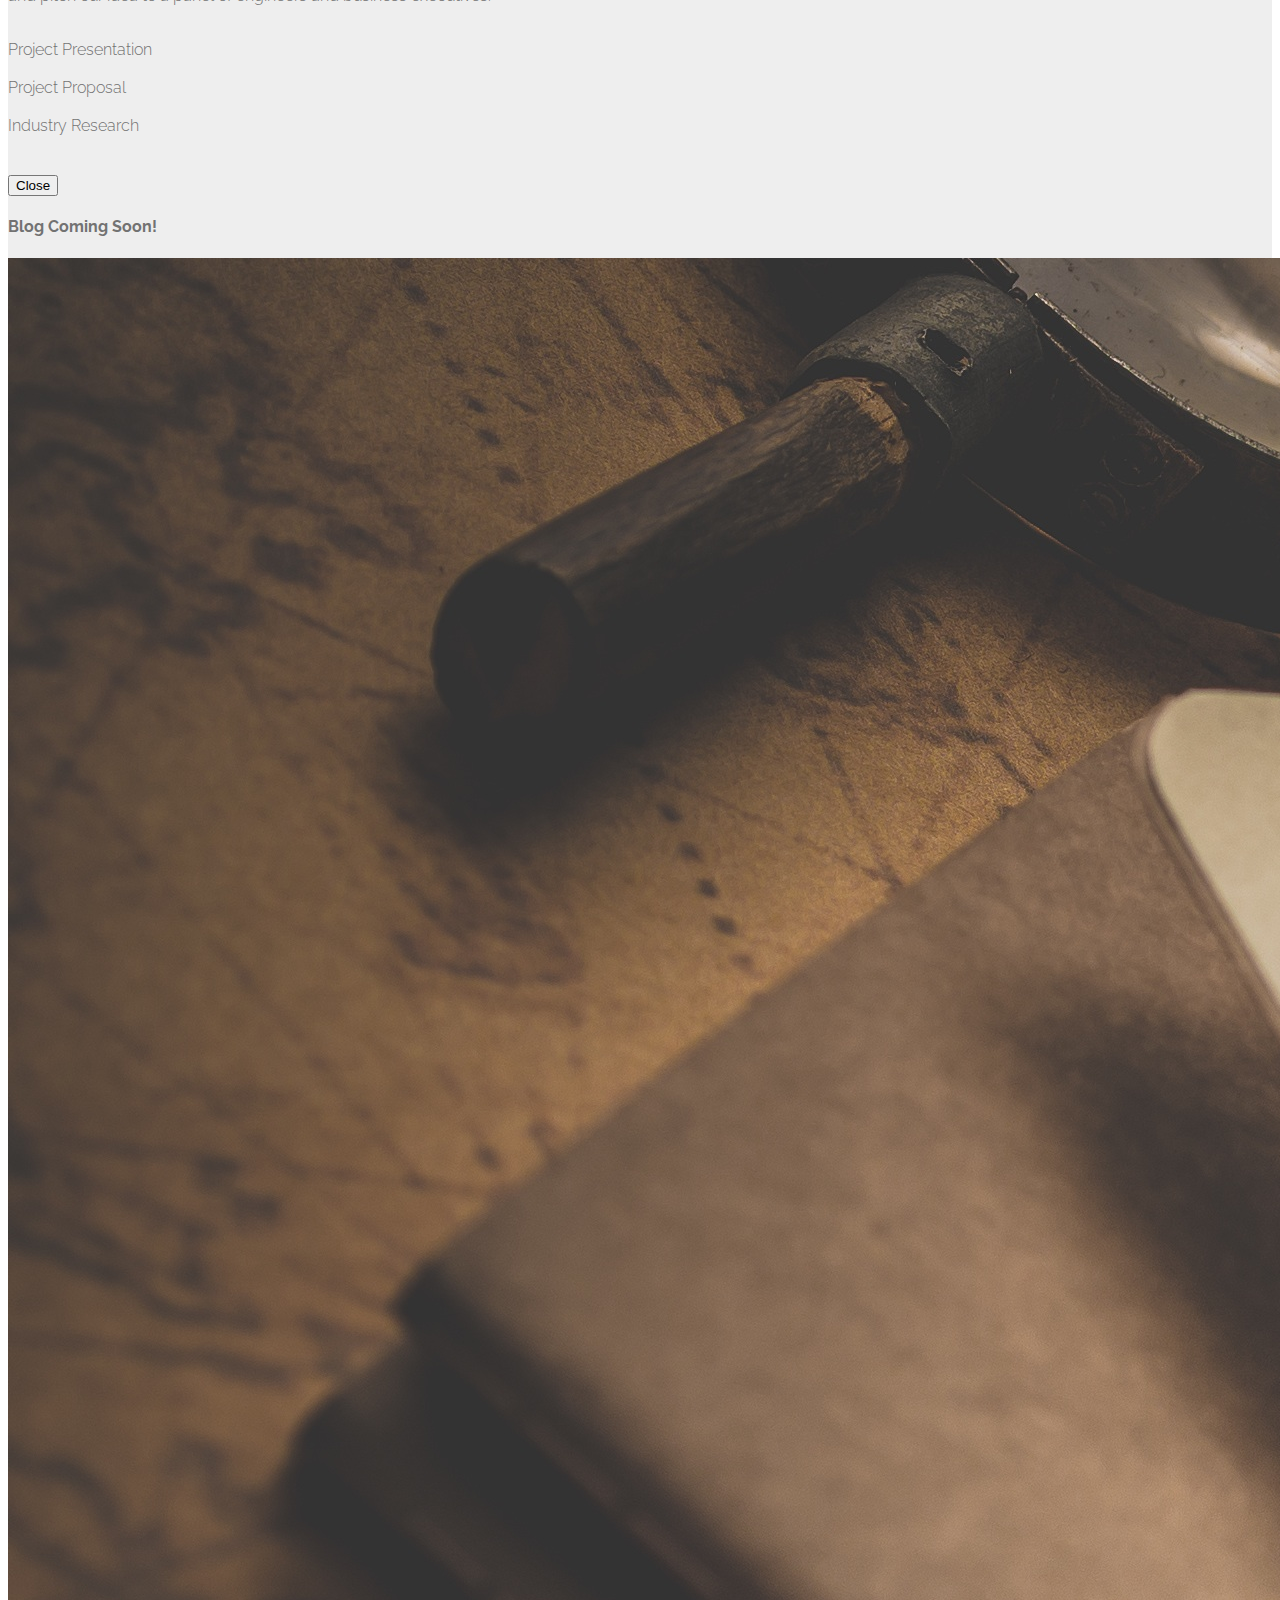
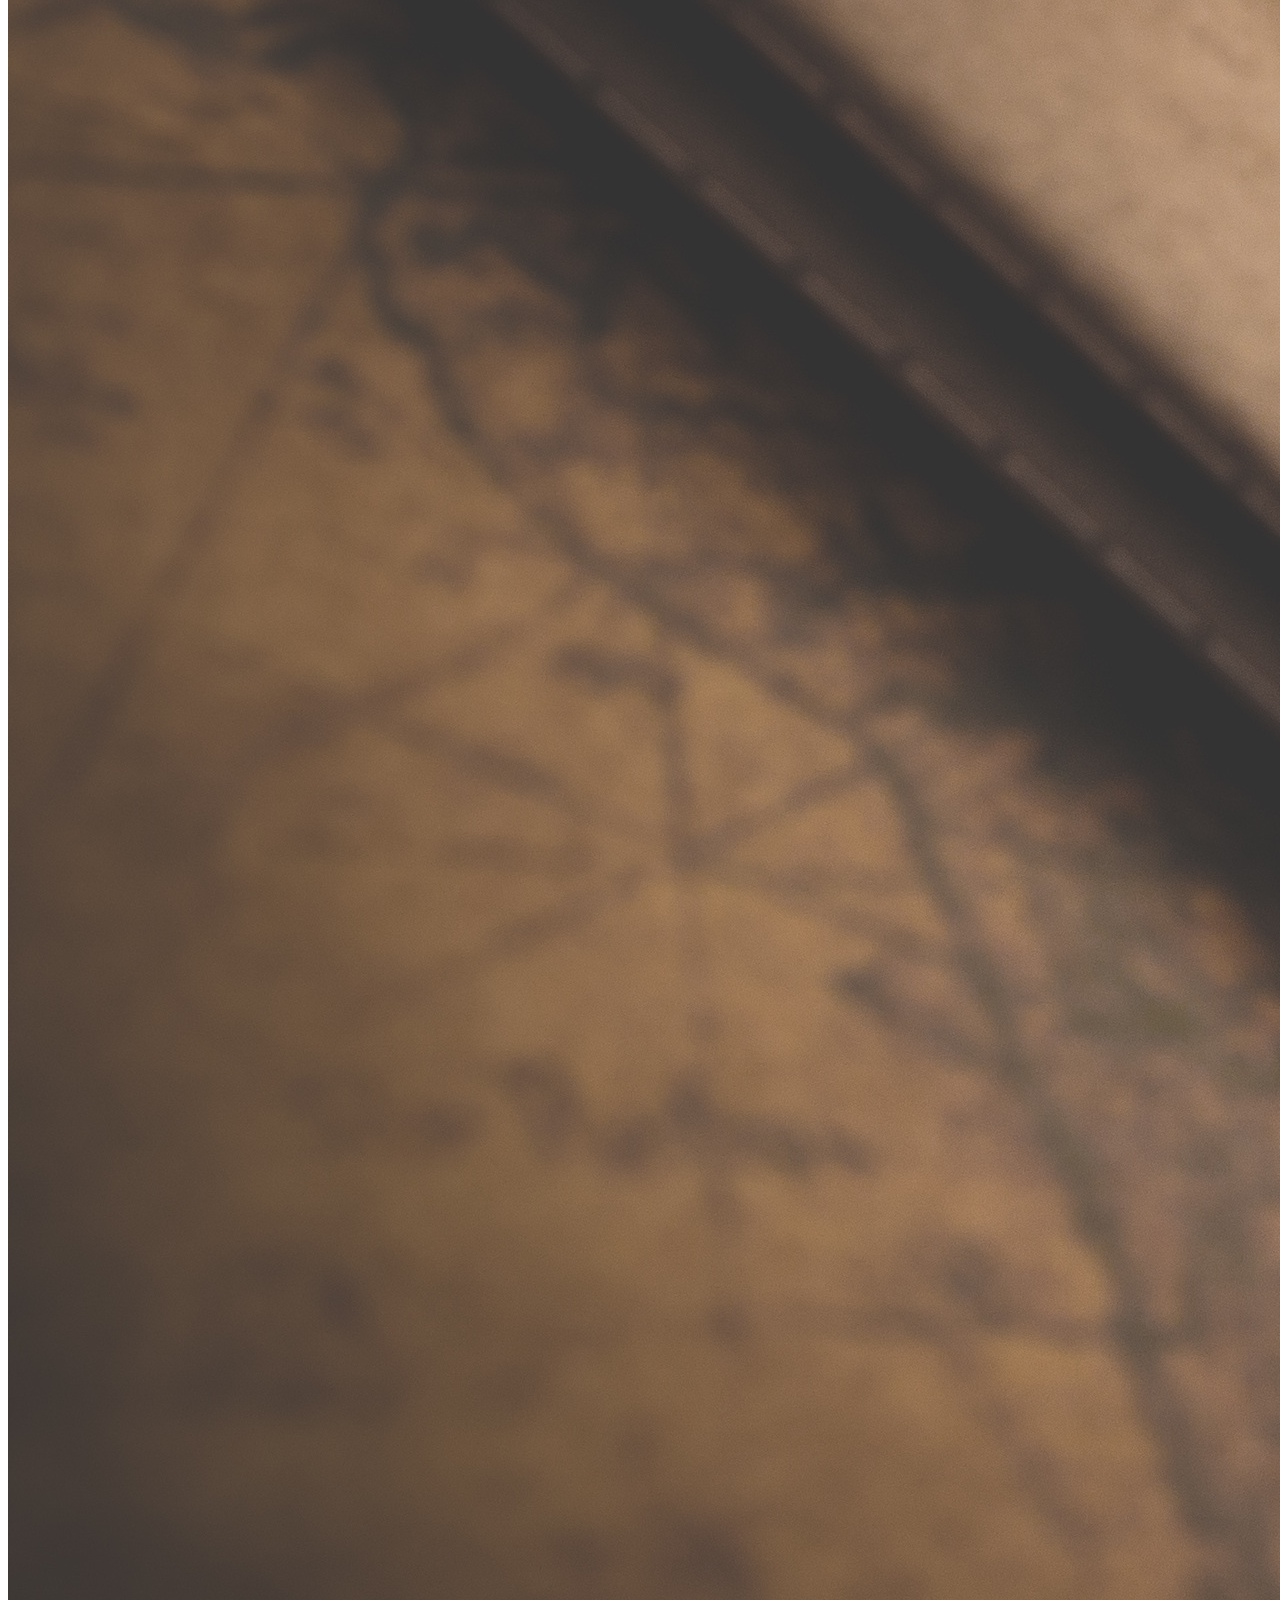
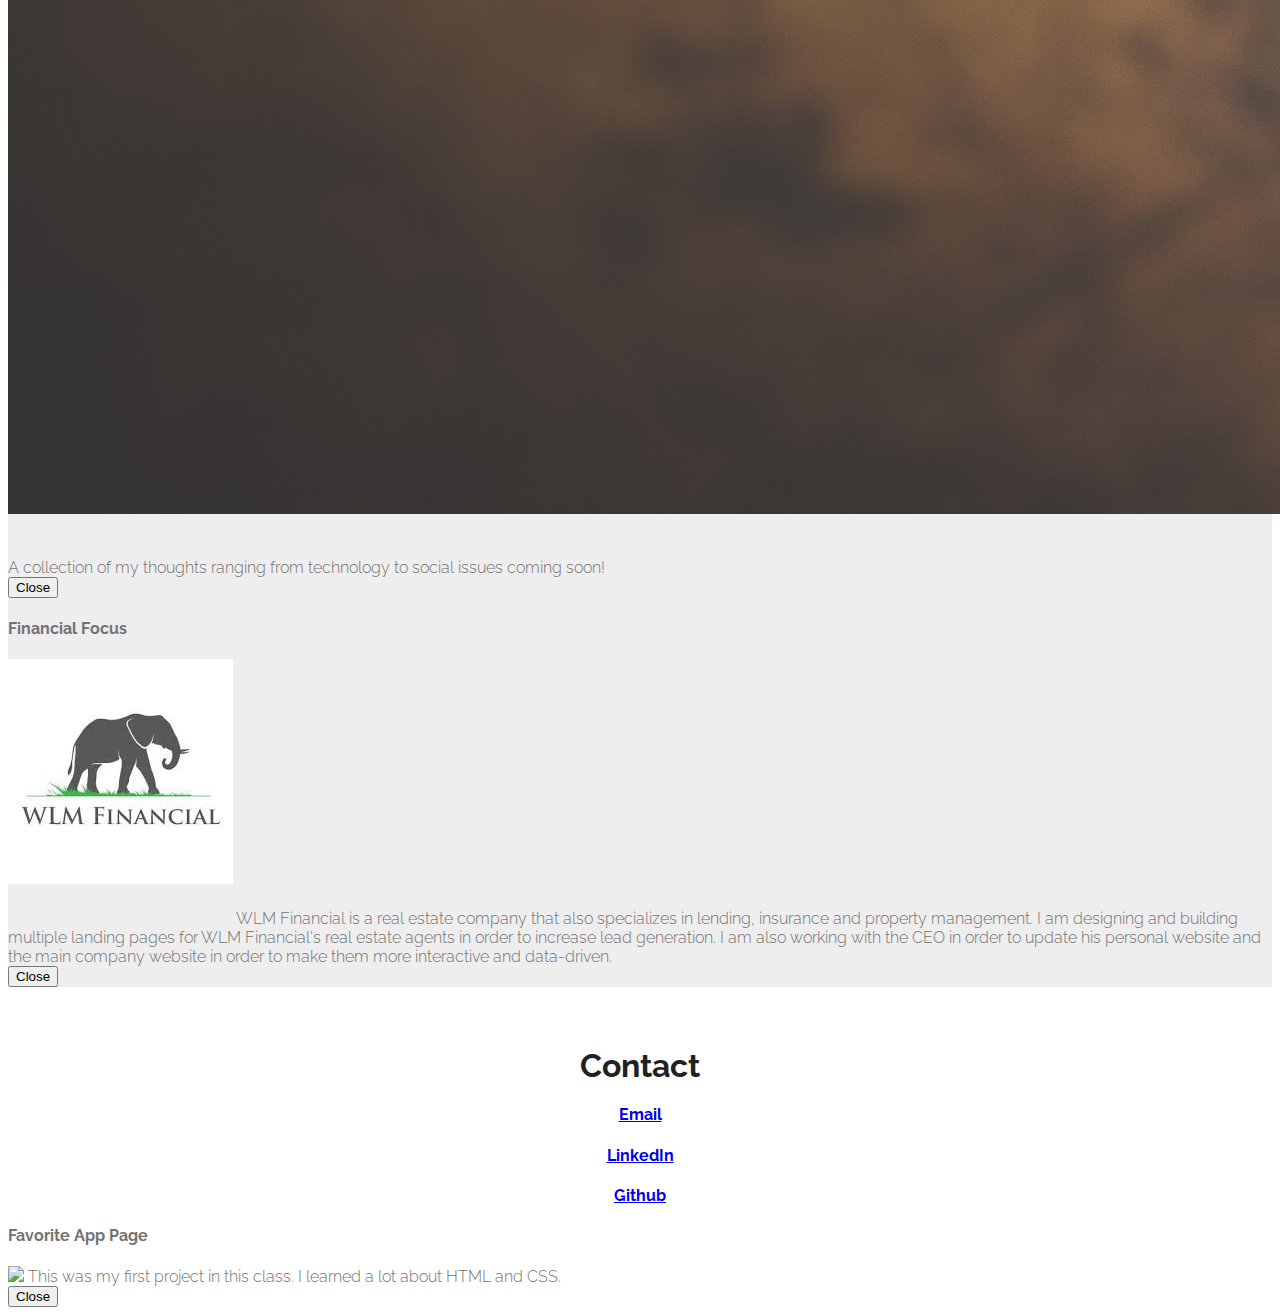
==== commit 1bb2a62c: "Update to my year" ====
--- a/root/index.html
+++ b/root/index.html
@@ -3,83 +3,80 @@
 <html lang="en-US">
     <head>
         <meta charset="utf-8">
-        <meta http-equiv="X-UA-Compatible" content="IE=edge">
-        <meta name="viewport" content="width=device-width, initial-scale=1">
+        <meta name="viewport" content="width=device-width, initial-scale=1, shrink-to-fit=no">
+        <meta http-equiv="x-ua-compatible" content="ie=edge">
         <meta name="description" content="A collection of Osagie's projects and thoughts">
-        <title>Osagie's Page</title>
-        <link rel="stylesheet" href="css/bootstrap.min.css">
+        <meta name="robots" content ="index,follow">
+        <title>Osagie's Portfolio</title>
+        <link rel="stylesheet" href="https://maxcdn.bootstrapcdn.com/bootstrap/4.0.0-alpha.2/css/bootstrap.min.css" integrity="sha384-y3tfxAZXuh4HwSYylfB+J125MxIs6mR5FOHamPBG064zB+AFeWH94NdvaCBm8qnd" crossorigin="anonymous">
+        <!-- <link rel="stylesheet" href="css/bootstrap.min.css"> -->
         <link rel="stylesheet" href="https://fonts.googleapis.com/icon?family=Material+Icons">
         <link rel="stylesheet" href="https://code.getmdl.io/1.1.3/material.indigo-pink.min.css">
-        <link rel="stylesheet" href="css/main.css">
+        <link rel="stylesheet" href="css/temp.css">
         <link href='https://fonts.googleapis.com/css?family=Raleway' rel='stylesheet' type='text/css'>
+        <link rel='shortcut icon' href='favicon.ico' type='images/Github.png'>
         <script src="https://use.fontawesome.com/d5f3a92682.js"></script>
-
-        <!-- Code for fixed hire me button -->
-        <style>
-        #view-source {
-          position: fixed;
-          display: block;
-          right: 0;
-          bottom: 0;
-          margin-right: 40px;
-          margin-bottom: 40px;
-          z-index: 900;
-        }
-        </style>
+        <link href="images/Github.png" rel="shortcut icon" />
+
+
 
     </head>
 
     <!-- data-spy & data-targer allows the active link to change when scrolling -->
     <body data-spy="scroll" data-target=".navbar" data-offset="50">
-        <div class = "container-fluid navbarPadding">
-                        <nav class="navbar navbar-inverse navbar-fixed-top" role="navigation">
-              <div class="container-fluid">
-
-                <!-- Brand and toggle get grouped for better mobile display -->
-                <div class="navbar-header">
-                  <button type="button" class="navbar-toggle collapsed" data-toggle="collapse" data-target="#bs-example-navbar-collapse-1" aria-expanded="false">
-                    <span class="sr-only">Toggle navigation</span>
-                    <span class="icon-bar"></span>
-                    <span class="icon-bar"></span>
-                    <span class="icon-bar"></span>
-                  </button>
-                  <a class="navbar-brand text-uppercase myName" href="#">Osagie Ero</a>
-                </div>
-
-                <!-- Collect the nav links, forms, and other content for toggling -->
-                <div class="collapse navbar-collapse navbarColor" id="bs-example-navbar-collapse-1">
-                  <ul class="nav navbar-nav pull-right">
-                    <li ><a href="#about" class="navbarColor">ABOUT <span class="sr-only">(current)</span></a></li>
-                    <li ><a href="#resume">RESUME</a></li>
-                    <li><a href="#project">PROJECTS</a></li>
-                    <li><a href="#contact">CONTACT</a></li>
-                    <li><a href="#">BLOG</a></li>
-                  </ul>
-
-                </div><!-- /.navbar-collapse -->
-              </div><!-- /.container-fluid -->
-            </nav>
+        <div class = "container-fluid">
+                       <nav class="navbar navbar-fixed-top navbar-dark bg-inverse">
+                        <div class="container-fluid">
+                       <button class="navbar-toggler hidden-sm-up" type="button" data-toggle="collapse" data-target="#exCollapsingNavbar2">
+                          &#9776;
+                        </button>
+                            <a class="navbar-brand myName" href="#">OSAGIE ERO</a>
+
+                          <div class="collapse navbar-toggleable-xs" id="exCollapsingNavbar2">
+                            <ul class="nav navbar-nav pull-right">
+                              <li class="nav-item">
+                                <a class="nav-link" href="#about">ABOUT <span class="sr-only">(current)</span></a>
+                              </li>
+                              <li class="nav-item">
+                                <a class="nav-link" href="#resume">RESUME</a>
+                              </li>
+                              <li class="nav-item">
+                                <a class="nav-link" href="#project">PROJECTS</a>
+                              </li>
+                              <li class="nav-item">
+                                <a class="nav-link" href="#contact">CONTACT</a>
+                              </li>
+                              <li class ="nav-item">
+                                <a class ="nav-link" href="#" data-toggle="modal" data-target="#blog">BLOG</a>
+                              </li>
+                            </ul>
+                          </div>
+                        </div>
+                      </nav>
         </div><!--End of the parent container-fluid-->
 
-  <div class="container">
-<div class="jumbotron jumbotronColor">
-    <h1>Hello, world!</h1>
-        <p>This is a simple hero unit, a simple jumbotron-style component for calling extra attention to featured content or information.</p>
-        <p><a class="btn btn-primary btn-lg" href="#about" role="button">Learn more</a></p>
-  </div>
-</div>
+
+        <div class = "container-fluid topSpace" >
+            <div class ="row">
+            <img class = "img-fluid center-block" src="profile6.jpg" id="mainHeaderWrapper">
+            <!-- <h1 class = "websiteTitle">Hello World</h1> -->
+        </div>
+        </div>
+
+
+
 
     <div class ="container-fluid background">
         <div class ="container">
             <section>
-            <div class="row" id = "begin">
+            <div class="row moreSpace" id = "begin">
                 <a class ="anchor" id="about"></a>
                 <h1 class ="text-uppercase websiteTitle">About Me</h1>
                 <h2 > "Lets go invent tomorrow instead of worrying about what happened yesterday."</h2>
                 <h2 id="nelson">- Steve Jobs</h2>
 
-                <p>
-                    <span>Hello World!</span> I am a sophomore computer science major at USC. Officially as a computer science major I write programs using coding languages such as C++ and Java. To me computer science is more than just coding. What I actually get to do is build, create and engineer solutions to problems while pioneering a cultural change in the technological industry. I am excited that the software that I build today is what people will use tomorrow. It is extremely important to me to have a positive impact in my community and to be an inspiration to children in my community.
+                <p class="lol">
+                    <span>Hello World!</span> I am a junior physics/computer science major at USC. Officially as a computer science major I write programs using coding languages such as C++ and Java. To me computer science is more than just coding. What I actually get to do is build, create and engineer solutions to problems while pioneering a cultural change in the technological industry. I am excited that the software that I build today is what people will use tomorrow. It is extremely important to me to have a positive impact in my community and to be an inspiration to children in my community.
                 </p>
             </div>
             </section>
@@ -87,12 +84,12 @@
     </div>
 
     <div class="containter-fluid background1"  >
-        <div class="container space" >
+        <div class="container space centerStuff" >
             <!-- This acts as an anchor which allows the page to jump to the section clicked -->
             <a class="anchor" id ="resume"></a>
             <h1 class="text-uppercase websiteTitle target" >Resume</h1>
             <div class = "row">
-                <div class = "col-md-12">
+                <div class = "col-md-12 text-center linkSpace">
                      <a href= "Resume.pdf" target="_blank">Link to full resume here </a>
                 </div>
             </div>
@@ -107,6 +104,7 @@
                         <li>HTML and CSS</li>
                         <li>JavaScript</li>
                         <li>Bootstrap and Angular JS</li>
+                        <li>Node.js</li>
                     </u1>
 
                 </div>
@@ -128,6 +126,7 @@
                 </div>
                     <h3 class ="text-center">Activities</h3>
                     <u1 class = "text-center list">
+                        <li>CS @ SC </li>
                         <li>NSBE </li>
                         <li>ACM</li>
                         <li>Intramural Basketball</li>
@@ -142,108 +141,116 @@
     </div>
 
 
+
     <div class ="container-fluid background" >
         <div class = "container space">
             <a class="anchor" id ="project"></a>
             <h1 class="text-uppercase websiteTitle">Projects</h1>
             <div class="row" id = "projectPictures">
 
-                <div class="col-md-4 dividers" align ="center">
-
-                    <!-- Code for the Square card -->
-                <style>
-                    .demo-card-square.mdl-card {
-                      width: 320px;
-                      height: 320px;
-                    }
-                    .demo-card-square > .mdl-card__title {
-                      color: #fff;
-                      background:
-                        url('../assets/demos/dog.png') bottom right 15% no-repeat #46B6AC;
-
-                    }
-                </style>
-
-                <div class="demo-card-square mdl-card mdl-shadow--2dp">
-                  <div class="mdl-card__title mdl-card--expand">
-                    <h2 class="mdl-card__title-text">Update</h2>
-                  </div>
-                  <div class="mdl-card__supporting-text makeDarker">
-                    Information about project 1.
-                  </div>
-                  <div class="mdl-card__actions mdl-card--border">
-                    <a class="mdl-button mdl-button--colored mdl-js-button mdl-js-ripple-effect" data-toggle="modal" data-target="#project1">
-                      Learn More
-                    </a>
-                  </div>
-              </div>
-            </div>
-
-                <div class="col-md-4 dividers" align = "center">
-                    <div class="demo-card-square mdl-card mdl-shadow--2dp">
-                  <div class="mdl-card__title mdl-card--expand">
-                    <h2 class="mdl-card__title-text">Update</h2>
-                  </div>
-                  <div class="mdl-card__supporting-text">
-                    Lorem ipsum dolor sit amet, consectetur adipiscing elit.
-                    Aenan convallis.
-                  </div>
-                  <div class="mdl-card__actions mdl-card--border">
-                    <a class="mdl-button mdl-button--colored mdl-js-button mdl-js-ripple-effect" data-toggle="modal" data-target="#project2">
-                      Learn More
-                    </a>
-                  </div>
-                </div>
-                </div>
-
                 <div class="col-md-4 dividers">
-                    <div class="col-md-4 dividers" align = "center">
-                    <div class="demo-card-square mdl-card mdl-shadow--2dp">
-                  <div class="mdl-card__title mdl-card--expand">
-                    <h2 class="mdl-card__title-text">Update</h2>
-                  </div>
-                  <div class="mdl-card__supporting-text">
-                    Lorem ipsum dolor sit amet, consectetur adipiscing elit.
-                    Aenan convallis.
-                  </div>
-                  <div class="mdl-card__actions mdl-card--border">
-                    <a class="mdl-button mdl-button--colored mdl-js-button mdl-js-ripple-effect" data-toggle="modal" data-target="#project2">
-                      Learn More
-                    </a>
-                  </div>
-                </div>
-                </div>
-            </div>
-
+                  <div class="card">
+                      <img class="card-img-top img-fluid center-block" src="images/wlm.jpeg" alt="Card image cap">
+                      <div class="card-block">
+                        <h4 class="card-title">Financial Focus</h4>
+                        <p class="card-text"> Online Newspaper for WLM Financial</p>
+                        <a class="btn btn-primary" data-toggle="modal" data-target="#wlm">Learn More</a>
+                      </div>
+                    </div>
+                </div>
+                <div class="col-md-4 dividers">
+
+
+                   <div class="card">
+                      <img class="card-img-top img-fluid" src="images/debugger.jpg" alt="Card image cap">
+                      <div class="card-block">
+                        <h4 class="card-title">Interpreter and Debugger</h4>
+                        <p class="card-text">An interpreter and debugger developed using Qt and C++ to debug Facile code.</p>
+                        <a class="btn btn-primary" data-toggle="modal" data-target="#project1">Learn More</a>
+                      </div>
+                    </div>
+                </div>
+
+                <div class="col-md-4 dividers">
+                  <div class="card">
+                      <img class="card-img-top img-fluid center-block" src="images/turbo.jpg" alt="Card image cap">
+                      <div class="card-block">
+                        <h4 class="card-title">Team Turbo</h4>
+                        <p class="card-text"> A capstone interdisciplinary project that combined facets of engineering, business, and real-world application.</p>
+                        <a class="btn btn-primary" data-toggle="modal" data-target="#project2">Learn More</a>
+                      </div>
+                    </div>
+                </div>
+
+
+
+        </div>
         <!-- Modal -->
     <div class="modal fade" id="project1" tabindex="-1" role="dialog" aria-labelledby="myModalLabel" aria-hidden="true">
       <div class="modal-dialog">
         <div class="modal-content">
           <div class="modal-header">
-            <h4 class="modal-title" id="myModalLabel">Favorite App Page</h4>
-          </div>
-          <div class="modal-body">
-            <img class="img-responsive" src="images/Github.png">
-            This was my first project in this class. I learned a lot about HTML and CSS.
-          </div>
-          <div class="modal-footer">
-            <button type="button" class="btn btn-default" data-dismiss="modal">Close</button>
-          </div>
-        </div>
-      </div>
-    </div>
-    </div>
+            <h4 class="modal-title text-xs-center" id="myModalLabel">Interpreter and Debugger</h4>
+          </div>
+          <div class="modal-body text-xs-center">
+            <a href="images/debugger.jpg" target="_blank">
+            <img class="img-fluid moreSpace center-block" src="images/debugger.jpg">
+          </a>
+
+            <p>Using a GUI builder called Qt and C++, I was able to develop a debugger that could go line by line
+            and read files that wrote commands in a limited version of BASIC called Facile. The interpreter could
+            provide breakpoints and allowed the user to inspect variables at any point during the execution of the
+            program.</p>
+
+            <div class ="row">
+              <a href="https://github.com/osagero1996/portfolio/tree/master/Interpreter-Debugger" target ="_blank">
+                        <i class="fa fa-github-square fa-3x" aria-hidden="true"></i>
+                    </a>
+            </div>
+            <!--Add link to project on Github-->
+
+          </div>
+          <div class="modal-footer">
+            <button type="button" class="btn btn-default" data-dismiss="modal">Close</button>
+          </div>
+        </div>
+      </div>
+    </div>
+
 
     <!-- Modal -->
     <div class="modal fade" id="project2" tabindex="-1" role="dialog" aria-labelledby="myModalLabel" aria-hidden="true">
       <div class="modal-dialog">
         <div class="modal-content">
           <div class="modal-header">
-            <h4 class="modal-title" id="myModalLabel">Favorite App Page</h4>
-          </div>
-          <div class="modal-body">
-            <img class="img-responsive" src="images/Github.png">
-            This was my first project in this class. I learned a lot about HTML and CSS. This is a summary of project 2.
+            <h4 class="modal-title text-xs-center" id="myModalLabel">Team Turbo</h4>
+          </div>
+          <div class="modal-body text-xs-center">
+            <img class="img-fluid moreSpace center-block" src="images/turbo.jpg">
+            <p>
+            My senior capstone project from when I attended my high school, the California Academy of Math and Science, required us to innovate any aspect of aeronauticul industry. Using the fundamental principles of engineering and design, we were able to build a prototype of an improved seatbelt. We were required to perform in-depth market researh and pitch our idea to a panel of engineers and business executives.
+          </p>
+          </div>
+          <div class ="row moreSpace">
+            <div class = "col-md-4 text-xs-center">
+              <a href="https://docs.google.com/presentation/d/1QoSAMEBNVnN9DVPrRttJtEQV6LzEe3QhNiunT9lz2tE/edit?usp=sharing" target ="_blank">
+                        <i class="fa fa-file fa-3x" aria-hidden="true"></i>
+                    </a>
+                    <br>Project Presentation
+            </div>
+            <div class = "col-md-4 text-xs-center">
+              <a href="https://docs.google.com/document/d/1t094TdWao0kUqAxV_YNTgMCgHZdjeY3TT5V0u8BGcHo/edit?usp=sharing" target ="_blank">
+                        <i class="fa fa-file fa-3x" aria-hidden="true"></i>
+                    </a>
+                    <br>Project Proposal
+            </div>
+            <div class = "col-md-4 text-xs-center">
+              <a href="https://docs.google.com/document/d/1Dfh82nvKPKJti-n8-lb0bxV1hV6dQCMsH8TYD-xbqSM/edit?usp=sharing" target ="_blank">
+                        <i class="fa fa-file fa-3x" aria-hidden="true"></i>
+                    </a>
+                    <br>Industry Research
+            </div>
+
           </div>
           <div class="modal-footer">
             <button type="button" class="btn btn-default" data-dismiss="modal">Close</button>
@@ -253,22 +260,43 @@
     </div>
 
     <!-- Modal -->
-    <div class="modal fade" id="project3" tabindex="-1" role="dialog" aria-labelledby="myModalLabel" aria-hidden="true">
-      <div class="modal-dialog">
-        <div class="modal-content">
-          <div class="modal-header">
-            <h4 class="modal-title" id="myModalLabel">Favorite App Page</h4>
-          </div>
-          <div class="modal-body">
-            <img class="img-responsive" src="images/Github.png">
-            This was my first project in this class. I learned a lot about HTML and CSS. This is a summary of project 3.
-          </div>
-          <div class="modal-footer">
-            <button type="button" class="btn btn-default" data-dismiss="modal">Close</button>
-          </div>
-        </div>
-      </div>
-    </div>
+    <div class="modal fade" id="blog" tabindex="-1" role="dialog" aria-labelledby="myModalLabel" aria-hidden="true">
+      <div class="modal-dialog">
+        <div class="modal-content">
+          <div class="modal-header">
+            <h4 class="modal-title text-xs-center" id="myModalLabel">Blog Coming Soon!</h4>
+          </div>
+          <div class="modal-body text-xs-center">
+            <img class="img-fluid moreSpace center-block" src="images/blog1.jpeg">
+              A collection of my thoughts ranging from technology to social issues coming soon!
+          </div>
+          <div class="modal-footer">
+            <button type="button" class="btn btn-default" data-dismiss="modal">Close</button>
+          </div>
+        </div>
+      </div>
+    </div>
+
+    <div class="modal fade" id="wlm" tabindex="-1" role="dialog" aria-labelledby="myModalLabel" aria-hidden="true">
+      <div class="modal-dialog">
+        <div class="modal-content">
+          <div class="modal-header">
+            <h4 class="modal-title text-xs-center" id="myModalLabel">Financial Focus</h4>
+          </div>
+          <div class="modal-body text-xs-center">
+            <img class="img-fluid moreSpace center-block" src="images/wlm.jpeg">
+              WLM Financial is a real estate company that also specializes in lending, insurance and property management.
+              I am designing and building multiple landing pages for WLM Financial's real estate agents in order to increase lead generation. I am also working with the CEO in order to update his personal website and the main company website in order to make them more interactive and data-driven.
+
+          </div>
+          <div class="modal-footer">
+            <button type="button" class="btn btn-default" data-dismiss="modal">Close</button>
+          </div>
+        </div>
+      </div>
+    </div>
+
+
 
 
 
@@ -283,7 +311,7 @@
         <div class="container">
             <a class ="anchor" id="contact"></a>
             <h1 class="text-uppercase websiteTitle">Contact</h1>
-            <div class="row projectPictures text-center">
+            <div class="row projectPictures centerStuff">
                 <div class="col-md-4">
                     <a href="mailto:oero@usc.edu">
                     <i class="fa fa-envelope-o fa-5x" aria-hidden="true"></i>
@@ -316,7 +344,7 @@
             <h4 class="modal-title" id="myModalLabel">Favorite App Page</h4>
           </div>
           <div class="modal-body">
-            <img class="img-responsive" src="images/Github.png">
+            <img class="img-fluid center-block" src="images/Github.png">
             This was my first project in this class. I learned a lot about HTML and CSS.
           </div>
           <div class="modal-footer">
@@ -328,9 +356,9 @@
 
 
 
-    <a target="_blank" id="view-source" class="mdl-button mdl-js-button mdl-button--raised mdl-js-ripple-effect mdl-color--accent mdl-color-text--accent-contrast" data-toggle="modal" data-target="#hireMe"><i class="fa fa-suitcase" aria-hidden="true"></i>   Hire Me</a>
-    <script src="https://ajax.googleapis.com/ajax/libs/jquery/1.11.3/jquery.min.js"></script>
-    <script src="js/bootstrap.min.js"></script>
+
+    <script src="https://ajax.googleapis.com/ajax/libs/jquery/2.1.4/jquery.min.js"></script>
+    <script src="https://maxcdn.bootstrapcdn.com/bootstrap/4.0.0-alpha.2/js/bootstrap.min.js" integrity="sha384-vZ2WRJMwsjRMW/8U7i6PWi6AlO1L79snBrmgiDpgIWJ82z8eA5lenwvxbMV1PAh7" crossorigin="anonymous"></script>
     <script defer src="https://code.getmdl.io/1.1.3/material.min.js"></script>
 
     </body>
--- a/root/css/temp.css
+++ b/root/css/temp.css
@@ -0,0 +1,171 @@
+/*To compensate for firefox and Internet Explorer*/
+
+* {
+    -webkit-box-sizing: border-box;
+    -moz-box-sizing: border-box;
+    -ms-box-sizing: border-box;
+    box-sizing: border-box;
+}
+
+/*To set the font body*/
+body {
+    font-family: 'Raleway', sans-serif;
+    /*font-family: 'Lato', sans-serif;*/
+    color: #727272;
+    font-weight: 300;
+}
+
+
+li a.nav-link:focus{
+    color: #3F51B5 !important;
+}
+
+li a.nav-link:hover{
+    color:  #FF4081 !important;
+}
+
+/*.nav-link a:hover {
+    color: #FF4081 !important;
+}*/
+
+/*CSS for my name in navbar*/
+.myName {
+    /*line-height: 60px;*/
+    padding-top: 10px;
+    /*use em instead of px because it allows zoom to work on browsers*/
+    font-size: 3em;
+    /*color: white;*/
+}
+
+h1{
+    text-align: center;
+
+}
+
+h2{
+    text-align: center;
+}
+
+#nelson{
+    margin-top: 0px;
+    margin-bottom: 30px;
+}
+
+/*To increase navbar padding between bottom and first title*/
+.navbarPadding{
+    margin-bottom:60px;
+}
+
+/*CSS for section headers*/
+.websiteTitle{
+    margin-top: 10px;
+    margin-bottom: 10px;
+    color:#212121;
+    font-family: 'Raleway', sans-serif;
+}
+
+#projectPictures{
+    margin bottom: 20px;
+}
+
+
+.topSpace{
+    margin-top: 40px;
+}
+
+.background{
+    background-color: #EEEEEE;
+    margin-bottom: 20px;
+}
+
+.space{
+    margin-bottom: 60px;
+
+}
+
+.linkSpace{
+    margin-bottom: 20px;
+    font-size: 1.5em;
+}
+
+.moreSpace{
+    margin-bottom: 40px;
+}
+
+/*img.center {
+  display: block;
+  margin-left: auto;
+  margin-right: auto;
+}*/
+
+.centerStuff{
+    text-align: center;
+}
+
+/*.navbar-nav>.active>a, .navbar-nav>.active>a:hover, .navbar-nav>.active>a:focus {
+  color:#FF4081 !important;
+}*/
+
+p.lol{
+    /*text-align: center; */
+    font-size: 1.5em;
+    font-color:white;
+}
+
+.list
+{
+    font-size: 1.2em;
+}
+
+/*Changes the hover color for the navbar to pink*/
+/*.navbar .nav > ul > li > a:hover{
+    color:#FF4081 !important ;
+}*/
+
+/*changes text of navbar to white*/
+/*.navbar .nav > li > a {
+    color: white;
+
+}*/
+
+.Help{
+font-size: 1em;
+text-align: center;
+}
+
+
+.fontIcon{
+    font-size: 100px;
+    color:#3F51B5 ;
+}
+
+
+
+
+/*Allows the page to jump to a certain section when the link is clicked*/
+/*Prevents the section title from being behind the header*/
+a.anchor {
+    display: block;
+    position: relative;
+    top: -100px;
+    visibility: hidden;
+}
+
+.resumeTitle{
+    font-size: 2em;
+}
+
+.makeDarker p{
+    font-family: 'Raleway', sans-serif !important;
+    font-weight: 300 !important;
+
+}
+
+/*@media only screen and (max-width: 500px){
+    p{
+        display: none;
+    }
+}*/
+
+
+
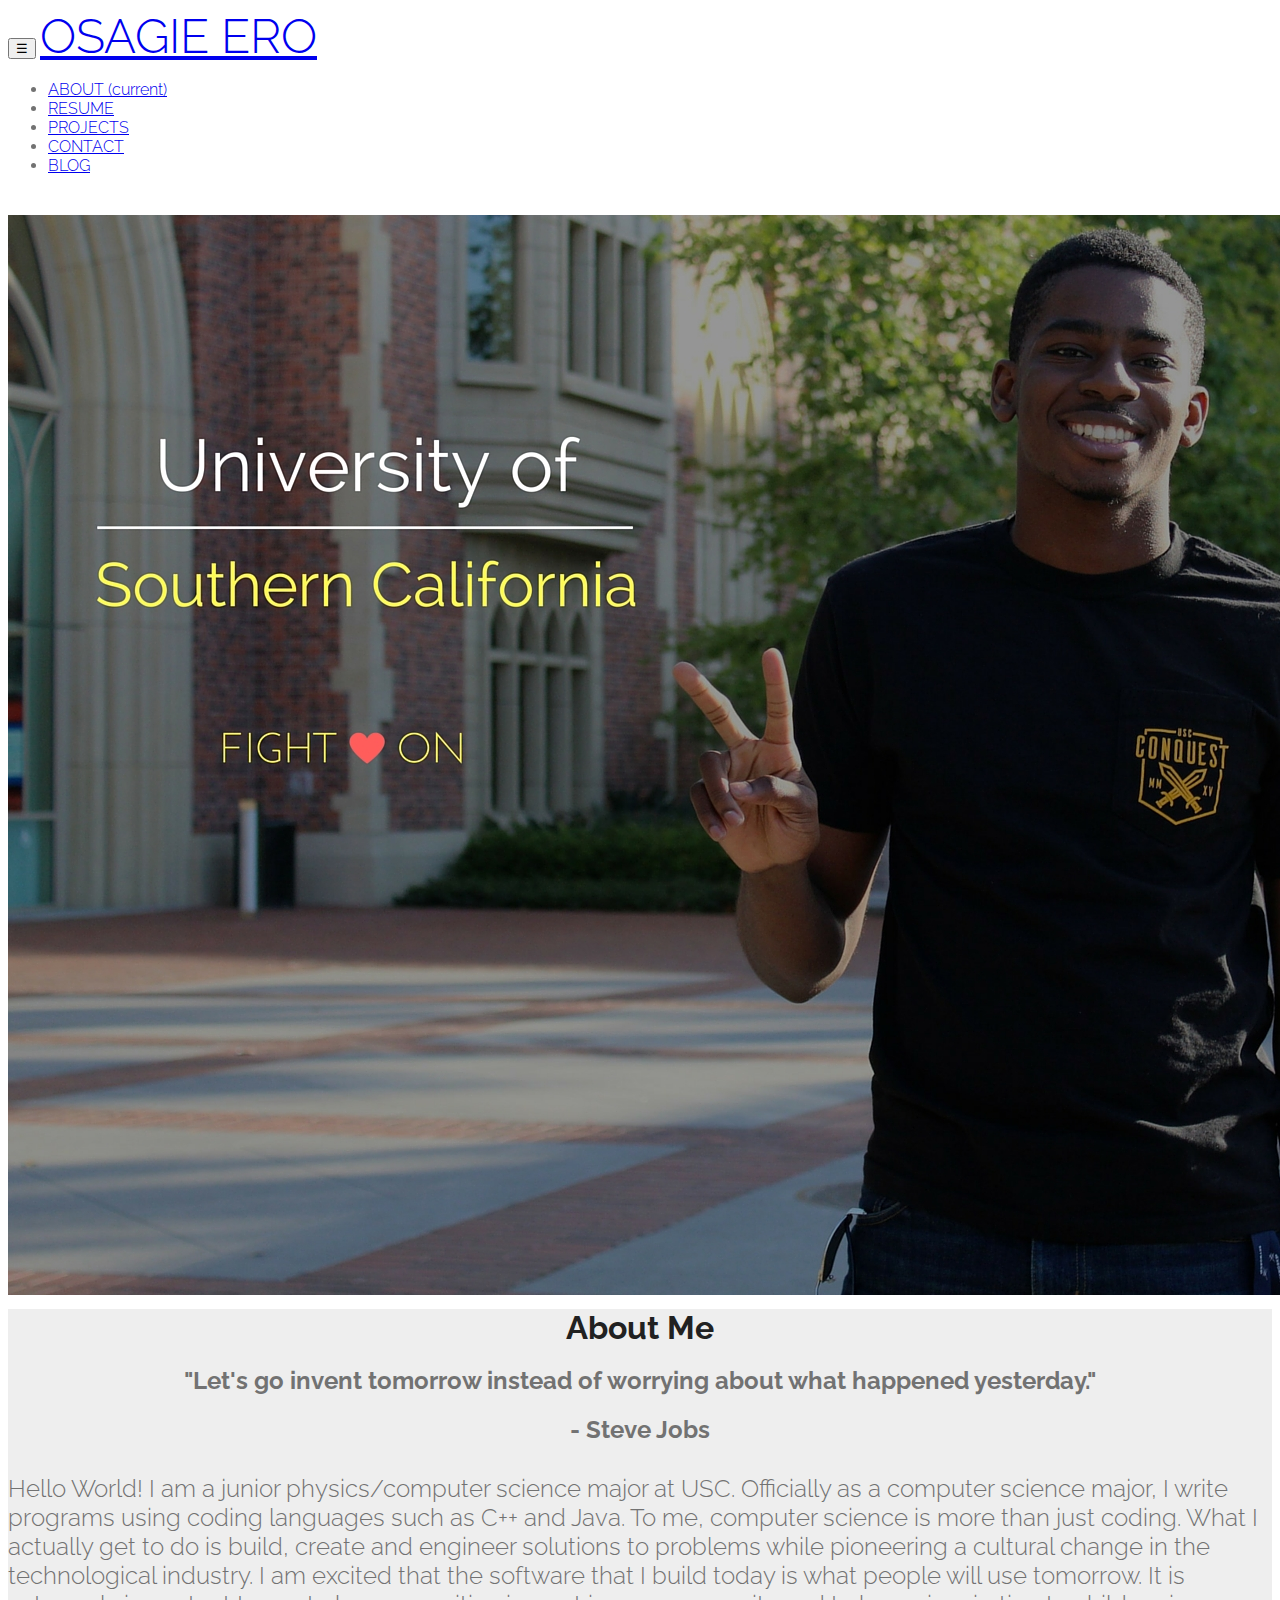
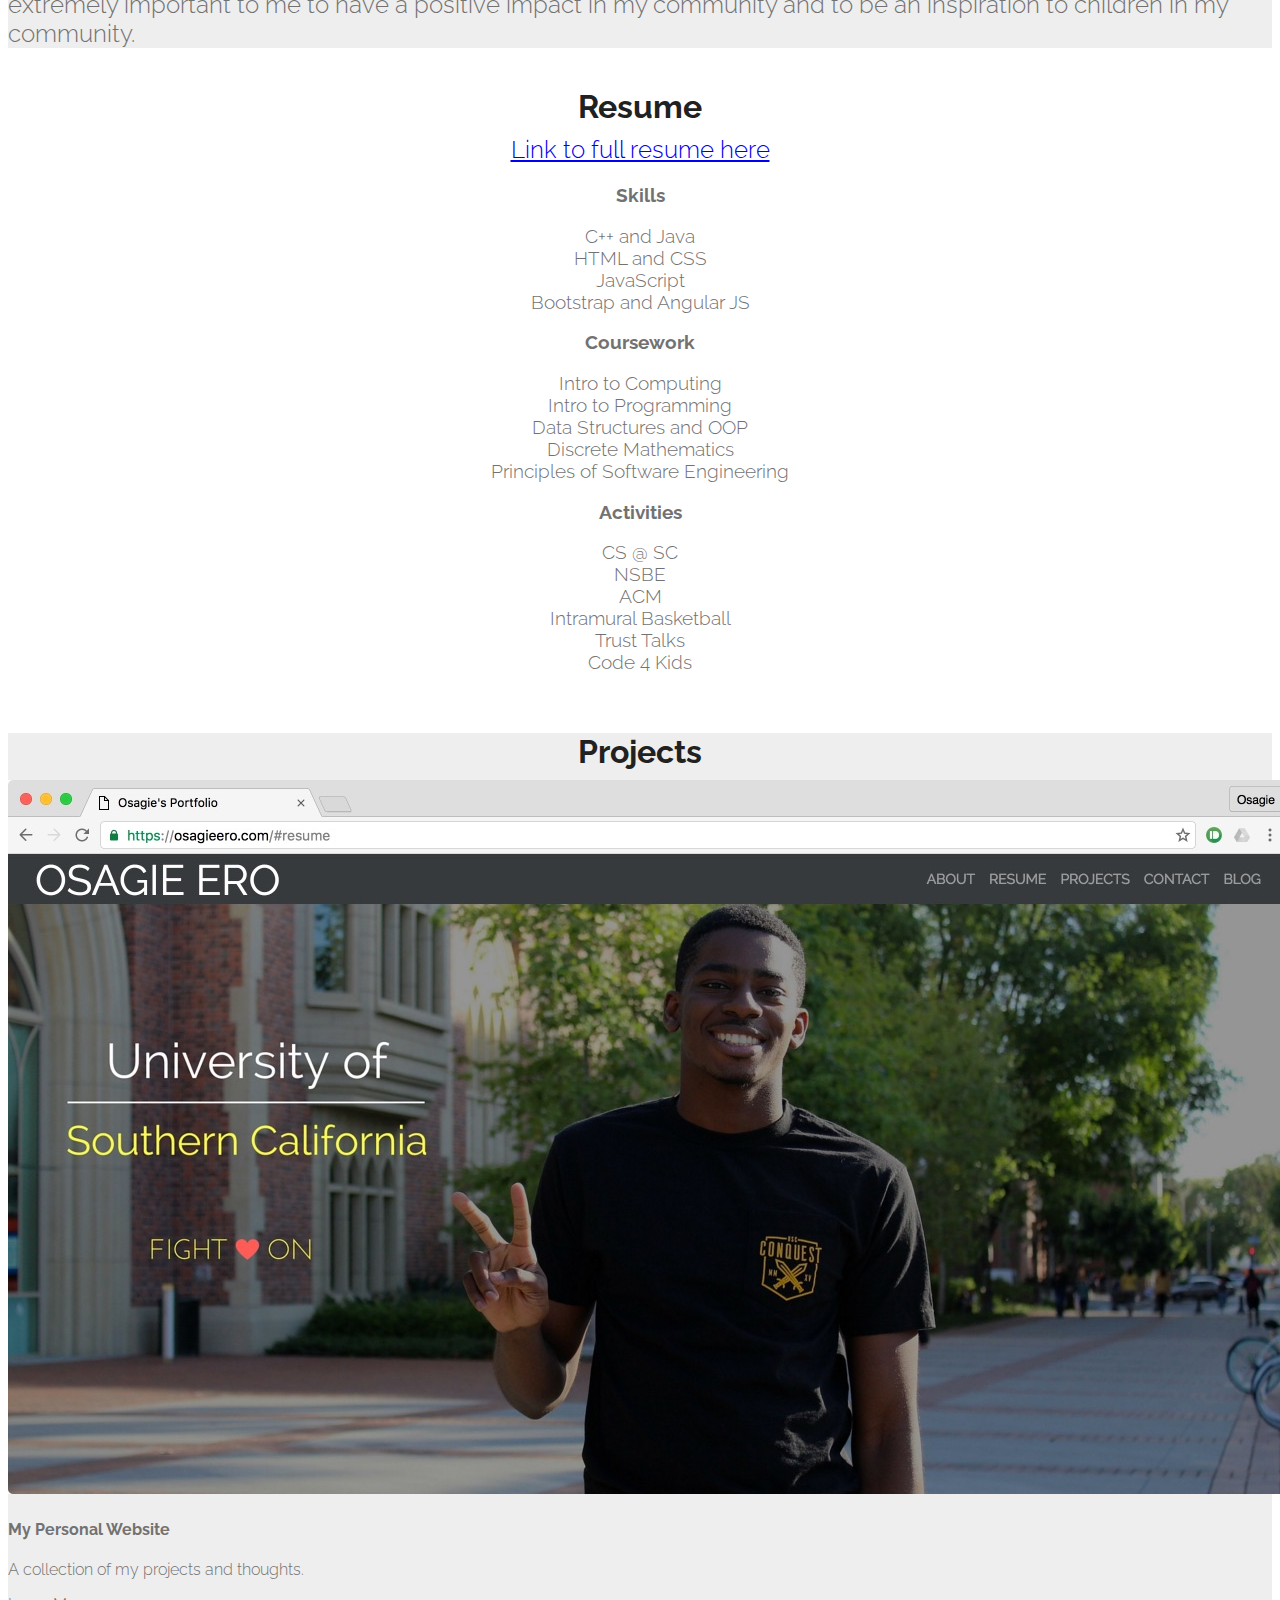
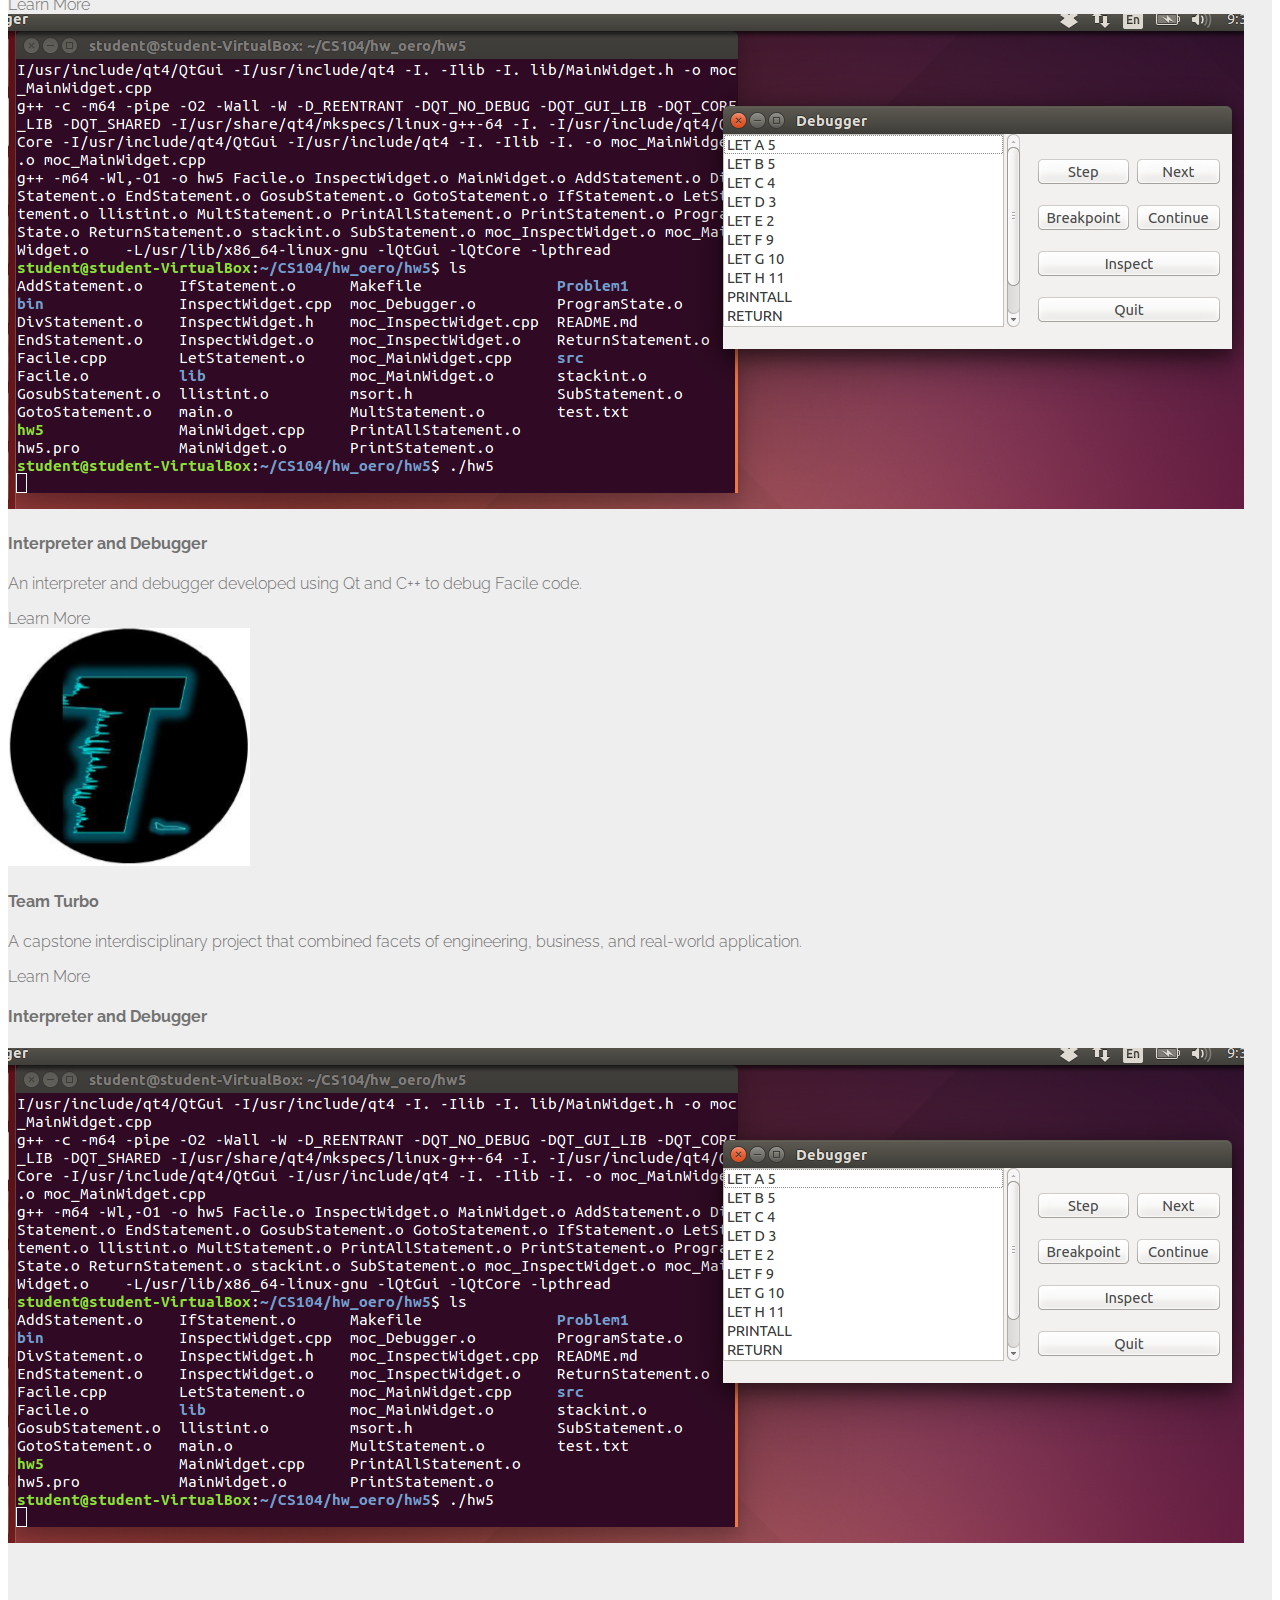
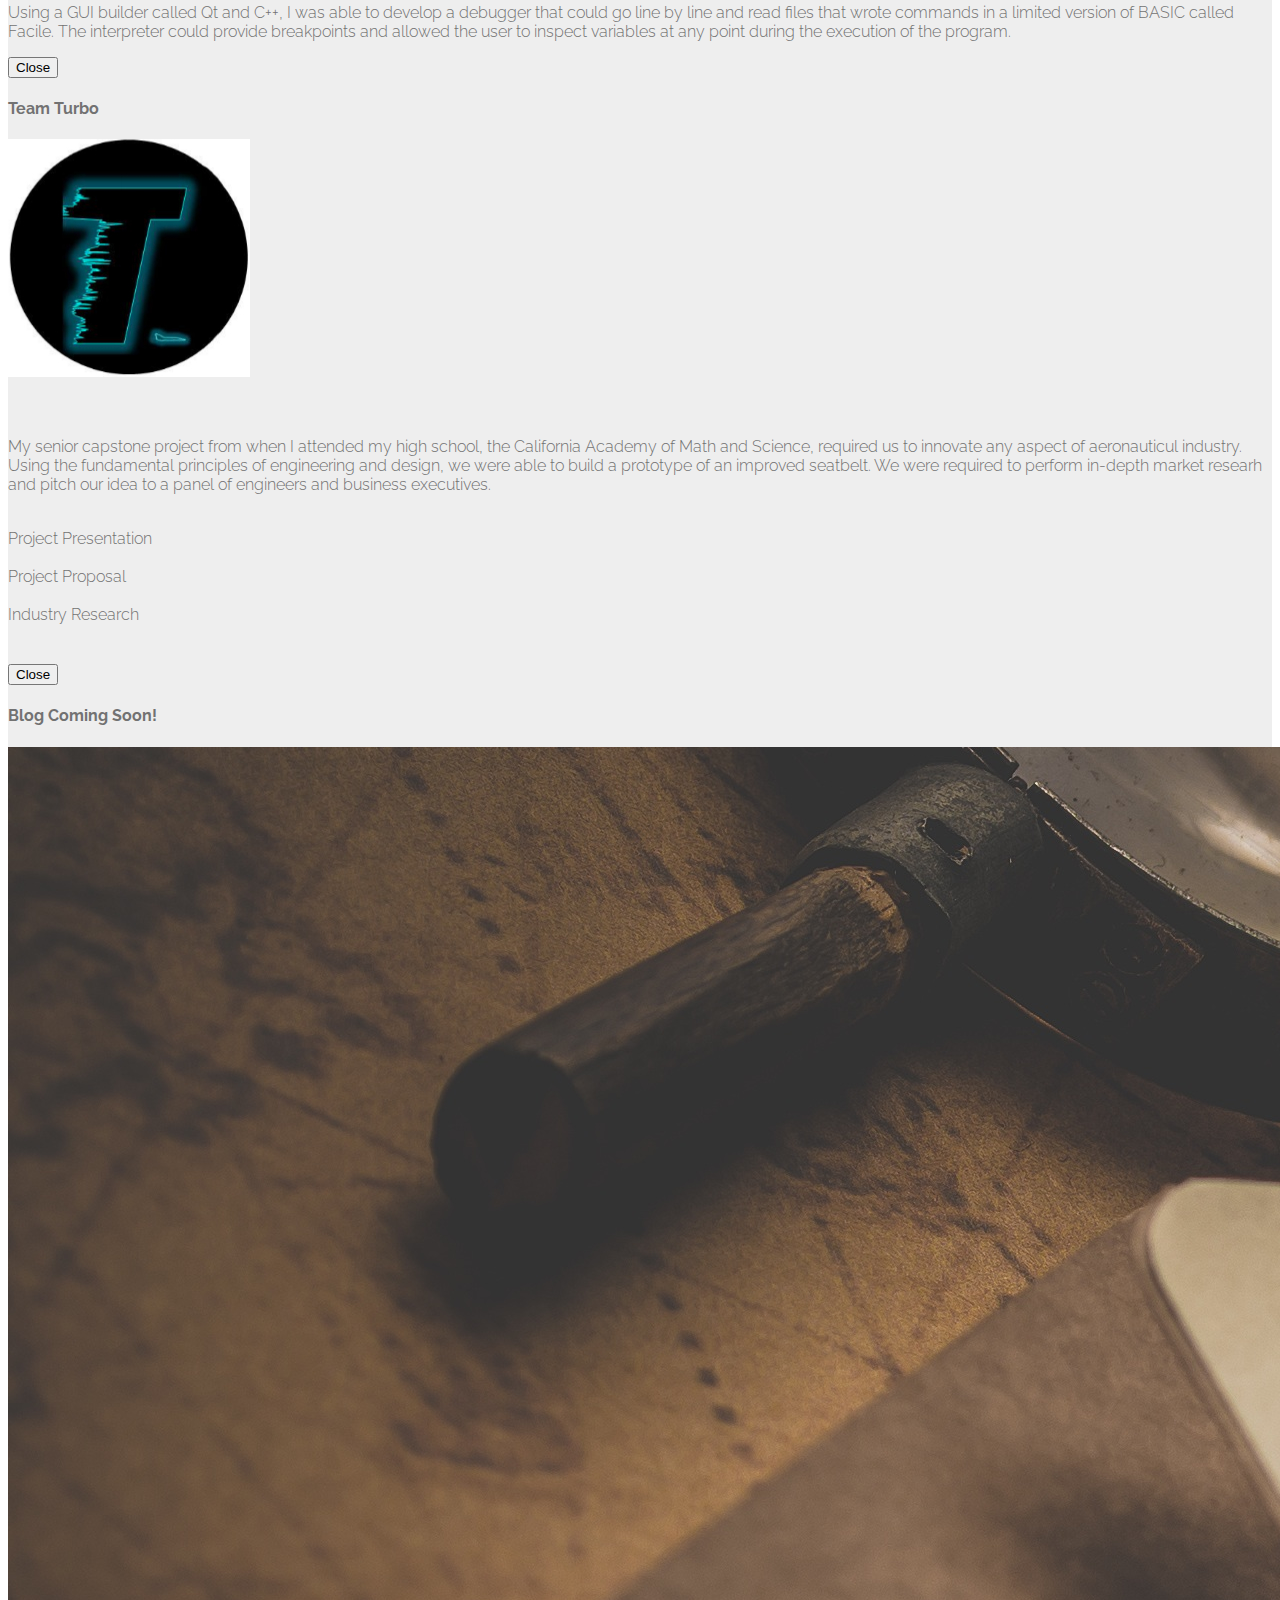
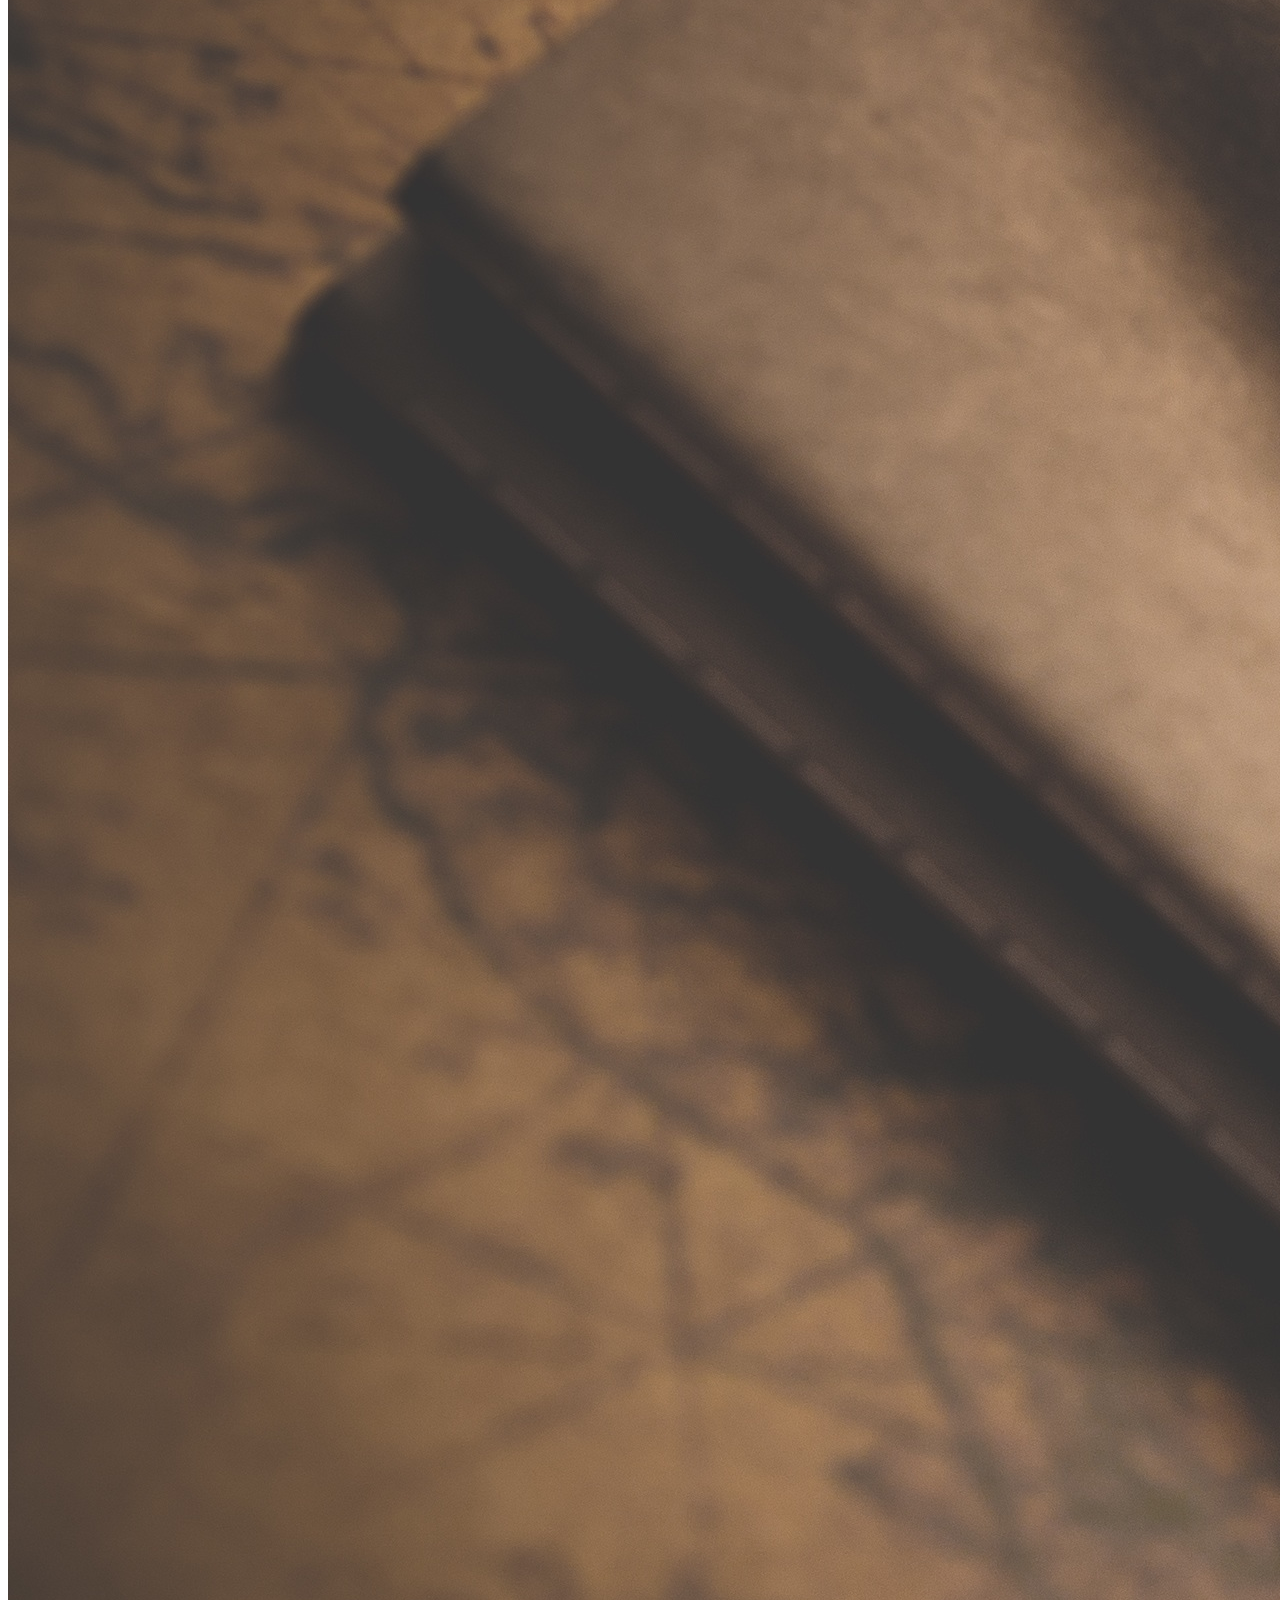
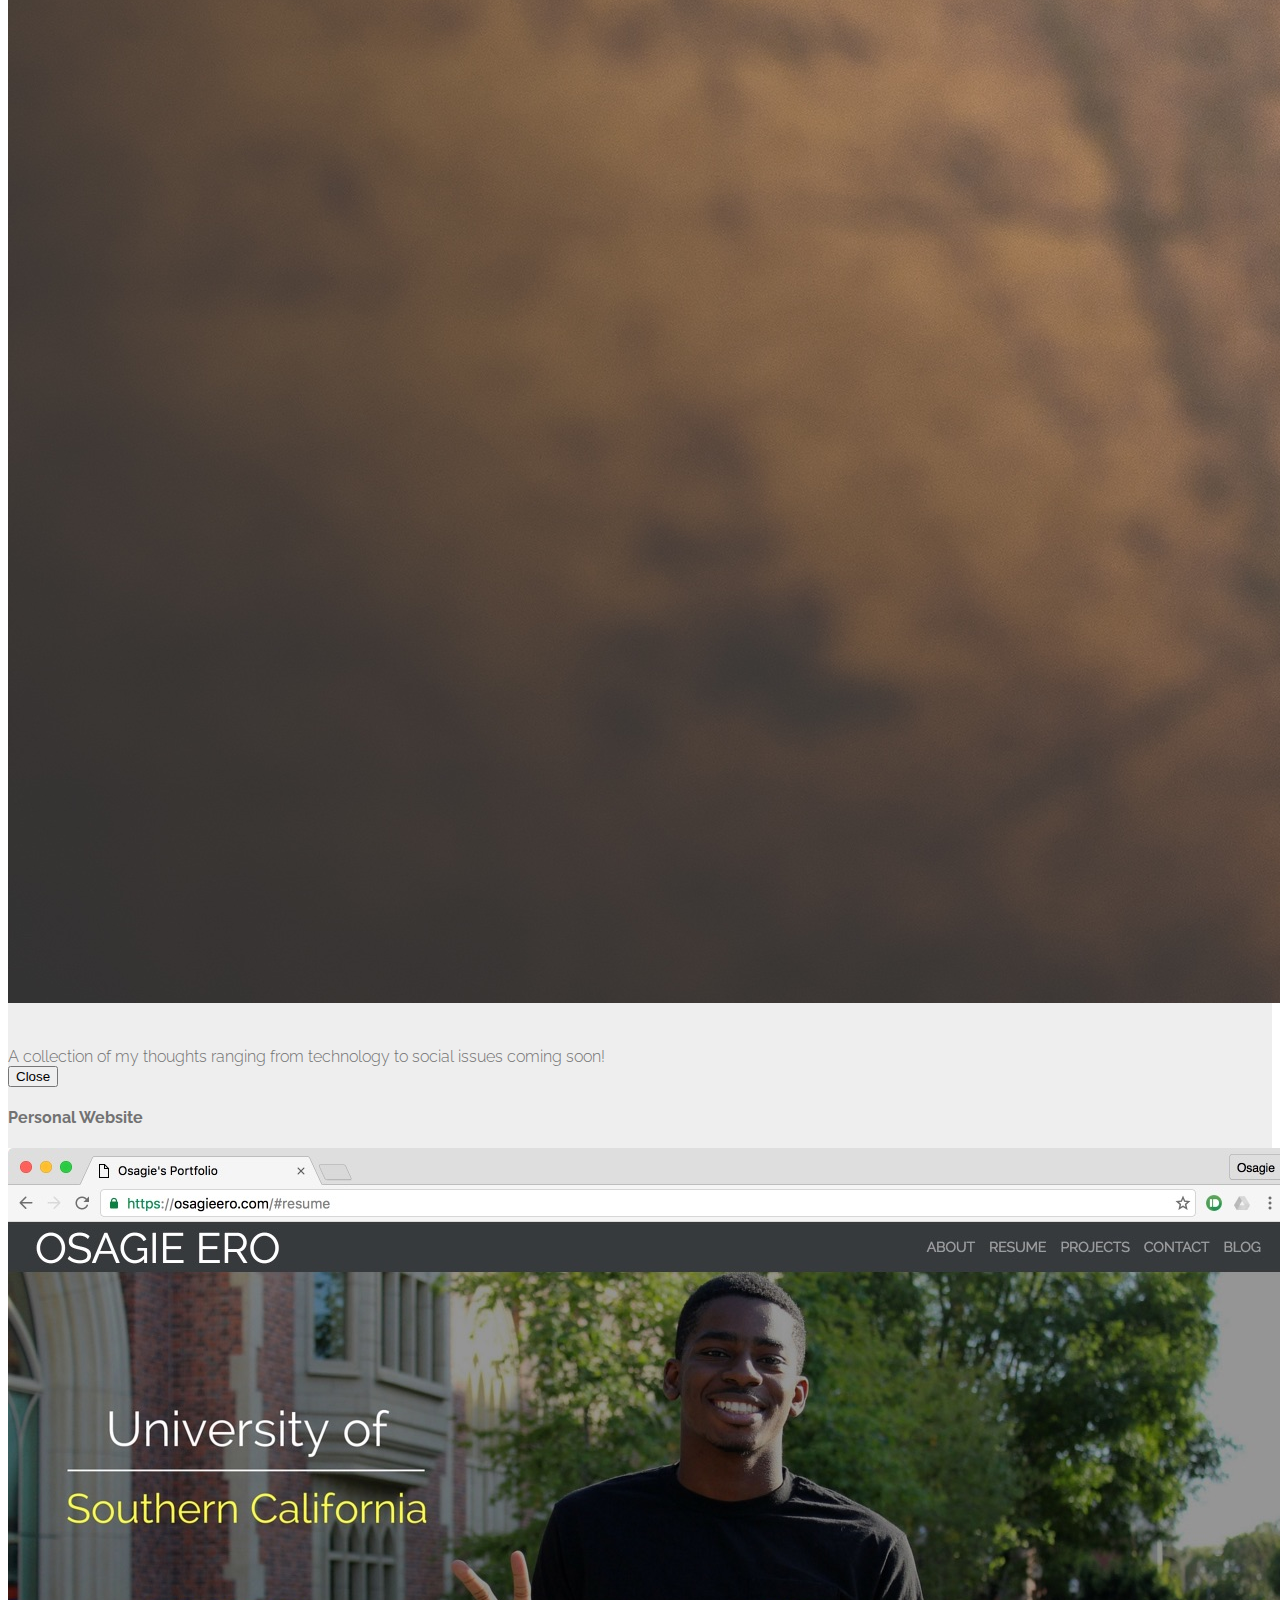
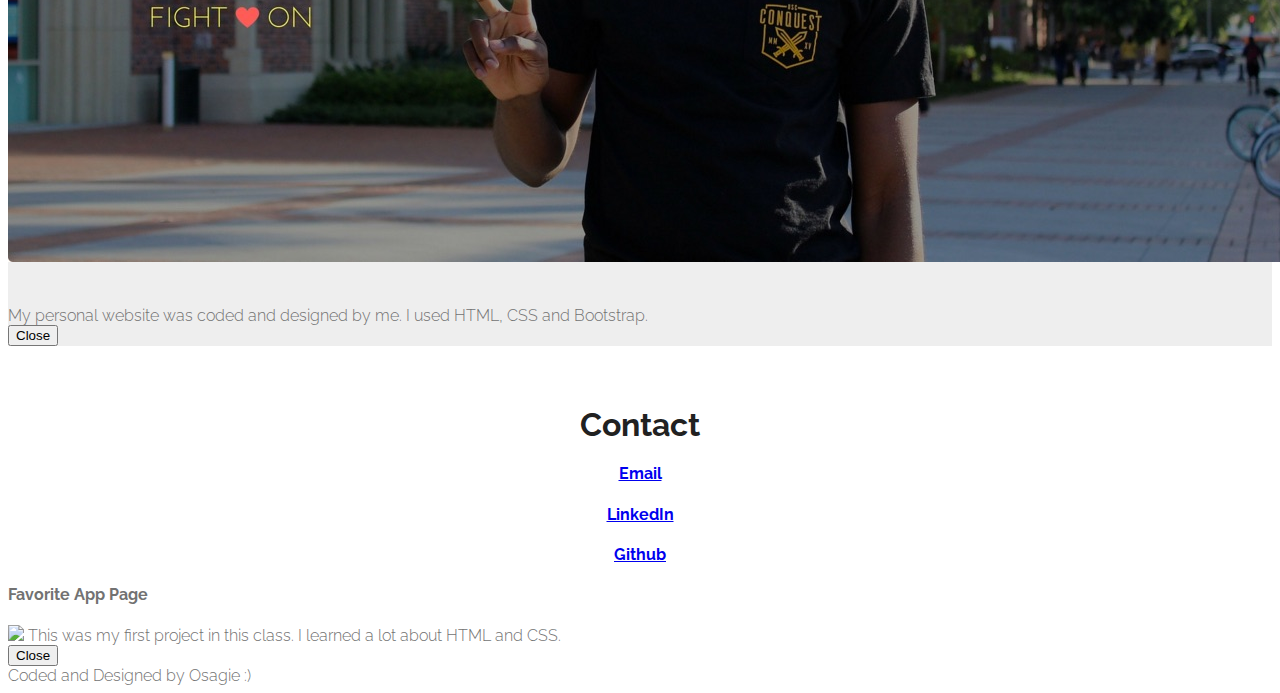
==== commit 1587e39b: "Footer added" ====
--- a/root/index.html
+++ b/root/index.html
@@ -72,11 +72,11 @@
             <div class="row moreSpace" id = "begin">
                 <a class ="anchor" id="about"></a>
                 <h1 class ="text-uppercase websiteTitle">About Me</h1>
-                <h2 > "Lets go invent tomorrow instead of worrying about what happened yesterday."</h2>
+                <h2 > "Let's go invent tomorrow instead of worrying about what happened yesterday."</h2>
                 <h2 id="nelson">- Steve Jobs</h2>
 
                 <p class="lol">
-                    <span>Hello World!</span> I am a junior physics/computer science major at USC. Officially as a computer science major I write programs using coding languages such as C++ and Java. To me computer science is more than just coding. What I actually get to do is build, create and engineer solutions to problems while pioneering a cultural change in the technological industry. I am excited that the software that I build today is what people will use tomorrow. It is extremely important to me to have a positive impact in my community and to be an inspiration to children in my community.
+                    <span>Hello World!</span> I am a junior physics/computer science major at USC. Officially as a computer science major, I write programs using coding languages such as C++ and Java. To me, computer science is more than just coding. What I actually get to do is build, create and engineer solutions to problems while pioneering a cultural change in the technological industry. I am excited that the software that I build today is what people will use tomorrow. It is extremely important to me to have a positive impact in my community and to be an inspiration to children in my community.
                 </p>
             </div>
             </section>
@@ -104,7 +104,6 @@
                         <li>HTML and CSS</li>
                         <li>JavaScript</li>
                         <li>Bootstrap and Angular JS</li>
-                        <li>Node.js</li>
                     </u1>
 
                 </div>
@@ -118,6 +117,7 @@
                         <li>Intro to Programming</li>
                         <li>Data Structures and OOP </li>
                         <li>Discrete Mathematics</li>
+                        <li>Principles of Software Engineering</li>
                     </u1>
                 </div>
                 <div class="col-md-4">
@@ -150,10 +150,10 @@
 
                 <div class="col-md-4 dividers">
                   <div class="card">
-                      <img class="card-img-top img-fluid center-block" src="images/wlm.jpeg" alt="Card image cap">
+                      <img class="card-img-top img-fluid center-block" src="images/portfolioScreenshot.jpg" alt="Card image cap">
                       <div class="card-block">
-                        <h4 class="card-title">Financial Focus</h4>
-                        <p class="card-text"> Online Newspaper for WLM Financial</p>
+                        <h4 class="card-title">My Personal Website</h4>
+                        <p class="card-text"> A collection of my projects and thoughts.</p>
                         <a class="btn btn-primary" data-toggle="modal" data-target="#wlm">Learn More</a>
                       </div>
                     </div>
@@ -281,13 +281,11 @@
       <div class="modal-dialog">
         <div class="modal-content">
           <div class="modal-header">
-            <h4 class="modal-title text-xs-center" id="myModalLabel">Financial Focus</h4>
+            <h4 class="modal-title text-xs-center" id="myModalLabel">Personal Website</h4>
           </div>
           <div class="modal-body text-xs-center">
-            <img class="img-fluid moreSpace center-block" src="images/wlm.jpeg">
-              WLM Financial is a real estate company that also specializes in lending, insurance and property management.
-              I am designing and building multiple landing pages for WLM Financial's real estate agents in order to increase lead generation. I am also working with the CEO in order to update his personal website and the main company website in order to make them more interactive and data-driven.
-
+            <img class="img-fluid moreSpace center-block" src="images/portfolioScreenshot.jpg">
+              My personal website was coded and designed by me. I used HTML, CSS and Bootstrap.
           </div>
           <div class="modal-footer">
             <button type="button" class="btn btn-default" data-dismiss="modal">Close</button>
@@ -354,6 +352,9 @@
       </div>
     </div>
 
+    <nav class="navbar navbar-bottom navbar-light bg-faded text-xs-center">
+   Coded and Designed by Osagie :)
+</nav>
 
 
 
